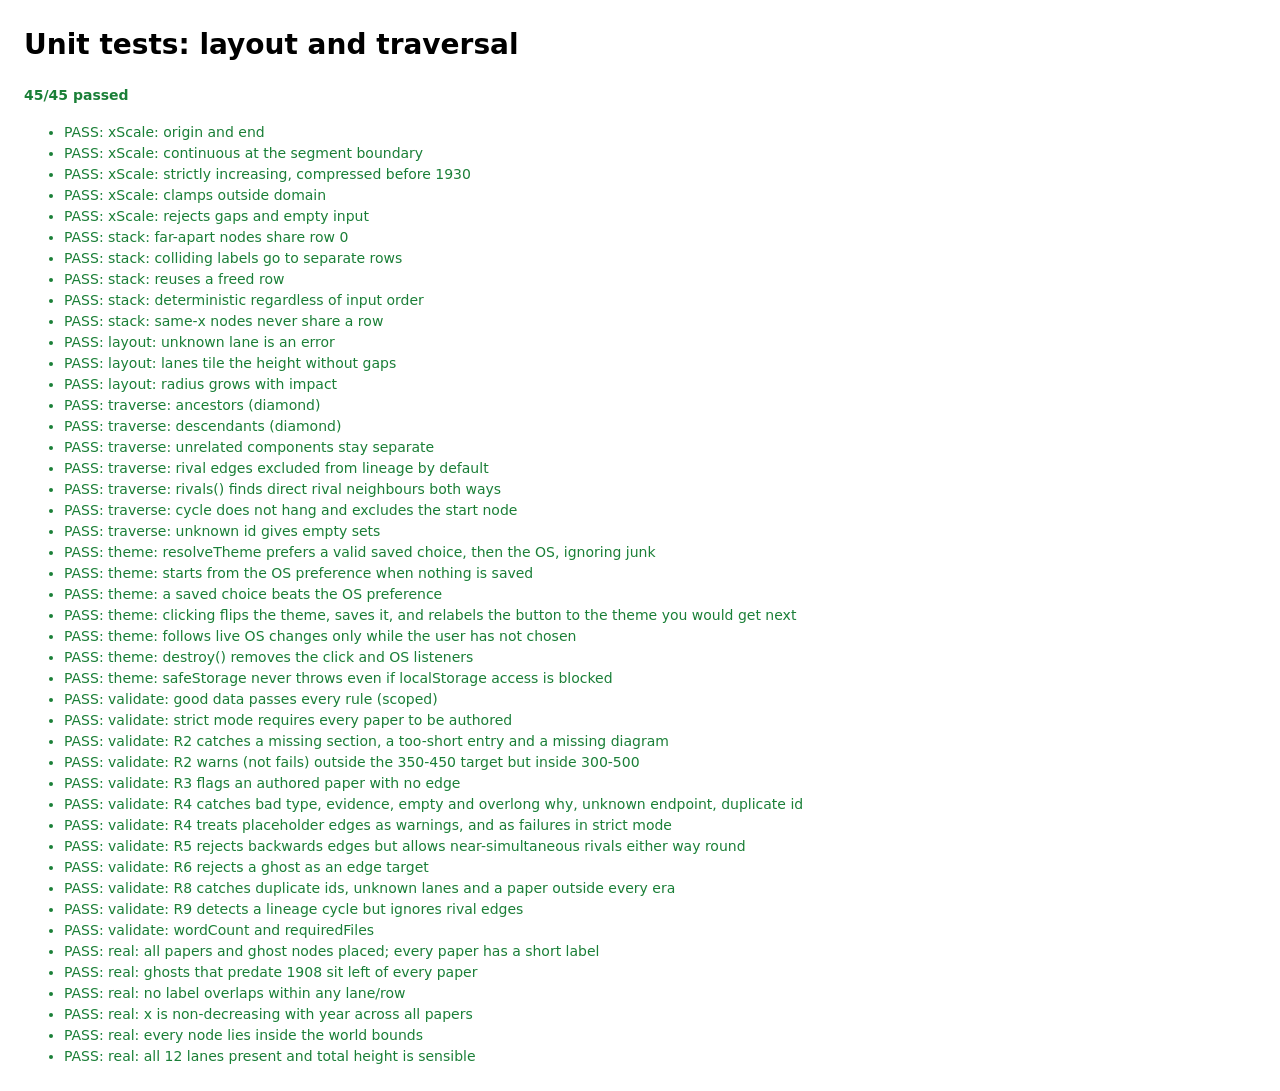
==== tests/unit.html @ fb4350e0 "Add CS seminal papers explorer: milestones M0-M2, theme toggle Browser-only (HTML/CSS/JS/JSON/SVG, v" ====
<!doctype html>
<html lang="en">
<head>
  <meta charset="utf-8">
  <title>Unit tests</title>
  <style>
    body { font: 14px/1.5 system-ui, sans-serif; margin: 1.5rem; }
    .pass { color: #1a7f37; } .fail { color: #b3261e; font-weight: 600; }
    #summary { font-weight: 700; margin-bottom: 1rem; }
  </style>
</head>
<body>
  <h1>Unit tests: layout and traversal</h1>
  <div id="summary">Running…</div>
  <ul id="results"></ul>
<script type="module">
import { makeXScale, stackNodes, computeLayout, radiusFor, ROW_H, X_SEGMENTS } from '../js/layout.js';
import { validateData, wordCount, requiredFiles } from '../js/validate.js';
import { resolveTheme, createThemeToggle, safeStorage } from '../js/theme.js';
import { buildIndex, ancestors, descendants, rivals } from '../js/traverse.js';

const results = [];
function test(name, fn) {
  try { fn(); results.push({ name, ok: true }); }
  catch (e) { results.push({ name, ok: false, msg: e.message }); }
}
function assert(cond, msg) { if (!cond) throw new Error(msg || 'assertion failed'); }
const setEq = (s, arr) => s.size === arr.length && arr.every((x) => s.has(x));

/* ---------- makeXScale ---------- */
const SEGS = [{ from: 1908, to: 1930, px: 100 }, { from: 1930, to: 2030, px: 2000 }];
test('xScale: origin and end', () => {
  const x = makeXScale(SEGS, 130);
  assert(x(1908) === 130 && x(2030) === 2230 && x.end === 2230 && x.width === 2100);
});
test('xScale: continuous at the segment boundary', () => {
  const x = makeXScale(SEGS, 0);
  assert(Math.abs(x(1930) - 100) < 1e-9);
  assert(Math.abs(x(1930.0001) - x(1930)) < 0.01);
});
test('xScale: strictly increasing, compressed before 1930', () => {
  const x = makeXScale(SEGS, 0);
  for (let y = 1909; y <= 2030; y++) assert(x(y) > x(y - 1), `not increasing at ${y}`);
  assert(x(1930) - x(1920) < x(1940) - x(1930), 'early segment should be compressed');
});
test('xScale: clamps outside domain', () => {
  const x = makeXScale(SEGS, 0);
  assert(x(1800) === 0 && x(2100) === 2100);
});
test('xScale: rejects gaps and empty input', () => {
  let threw = 0;
  try { makeXScale([]); } catch { threw++; }
  try { makeXScale([{ from: 0, to: 10, px: 10 }, { from: 11, to: 20, px: 10 }]); } catch { threw++; }
  assert(threw === 2);
});

/* ---------- stackNodes ---------- */
const N = (id, x, w = 50, r = 6) => ({ id, x, r, labelW: w });
test('stack: far-apart nodes share row 0', () => {
  const { rowOf, rows } = stackNodes([N('a', 0), N('b', 500)]);
  assert(rows === 1 && rowOf.get('a') === 0 && rowOf.get('b') === 0);
});
test('stack: colliding labels go to separate rows', () => {
  const { rowOf, rows } = stackNodes([N('a', 0), N('b', 20), N('c', 40)]);
  assert(rows === 3 && new Set([...rowOf.values()]).size === 3);
});
test('stack: reuses a freed row', () => {
  const { rowOf, rows } = stackNodes([N('a', 0), N('b', 20), N('c', 400)]);
  assert(rows === 2 && rowOf.get('c') === 0);
});
test('stack: deterministic regardless of input order', () => {
  const nodes = [N('a', 0), N('b', 0), N('c', 20), N('d', 25)];
  const r1 = stackNodes(nodes).rowOf, r2 = stackNodes([...nodes].reverse()).rowOf;
  assert(nodes.every((n) => r1.get(n.id) === r2.get(n.id)));
});
test('stack: same-x nodes never share a row', () => {
  const { rowOf } = stackNodes([N('a', 100), N('b', 100)]);
  assert(rowOf.get('a') !== rowOf.get('b'));
});

/* ---------- computeLayout ---------- */
test('layout: unknown lane is an error', () => {
  let threw = false;
  try {
    computeLayout({ nodes: [{ id: 'x', year: 1950, lane: 'nope', label: 'x', impact: 2 }],
      lanes: [{ id: 'a', label: 'A', color: '#000' }], xScale: makeXScale(SEGS) });
  } catch { threw = true; }
  assert(threw);
});
test('layout: lanes tile the height without gaps', () => {
  const lanes = [{ id: 'a' }, { id: 'b' }];
  const L = computeLayout({
    nodes: [{ id: '1', year: 1950, lane: 'a', label: 'aaaa', impact: 3 }, { id: '2', year: 1950, lane: 'a', label: 'bbbb', impact: 3 }],
    lanes, xScale: makeXScale(SEGS),
  });
  assert(L.lanes[0].y0 === 0 && L.lanes[1].y0 === L.lanes[0].h && L.height === L.lanes[0].h + L.lanes[1].h);
  assert(L.lanes[0].rows === 2 && L.lanes[1].rows === 1);
  const ys = L.nodes.map((n) => n.y);
  assert(Math.abs(ys[0] - ys[1]) === ROW_H, 'stacked nodes are one row apart');
});
test('layout: radius grows with impact', () => assert(radiusFor(3) > radiusFor(2)));

/* ---------- traverse ---------- */
// a -> b -> d ; a -> c -> d ; d -> e ; x -> y (separate) ; b ~rival~ c
const EDGES = [
  { from: 'a', to: 'b', type: 'builds_on' }, { from: 'b', to: 'd', type: 'builds_on' },
  { from: 'a', to: 'c', type: 'builds_on' }, { from: 'c', to: 'd', type: 'generalizes' },
  { from: 'd', to: 'e', type: 'new_domain' }, { from: 'x', to: 'y', type: 'builds_on' },
  { from: 'b', to: 'c', type: 'rival' },
];
test('traverse: ancestors (diamond)', () => {
  const ix = buildIndex(EDGES);
  assert(setEq(ancestors(ix, 'd'), ['a', 'b', 'c']));
  assert(setEq(ancestors(ix, 'a'), []));
});
test('traverse: descendants (diamond)', () => {
  const ix = buildIndex(EDGES);
  assert(setEq(descendants(ix, 'a'), ['b', 'c', 'd', 'e']));
  assert(setEq(descendants(ix, 'e'), []));
});
test('traverse: unrelated components stay separate', () => {
  const ix = buildIndex(EDGES);
  assert(setEq(descendants(ix, 'x'), ['y']) && setEq(ancestors(ix, 'e'), ['a', 'b', 'c', 'd']));
});
test('traverse: rival edges excluded from lineage by default', () => {
  const ix = buildIndex(EDGES);
  assert(!ancestors(ix, 'c').has('b'));
  const ixR = buildIndex(EDGES, { includeRival: true });
  assert(ancestors(ixR, 'c').has('b'));
});
test('traverse: rivals() finds direct rival neighbours both ways', () => {
  assert(setEq(rivals(EDGES, 'b'), ['c']) && setEq(rivals(EDGES, 'c'), ['b']) && rivals(EDGES, 'a').size === 0);
});
test('traverse: cycle does not hang and excludes the start node', () => {
  const ix = buildIndex([{ from: 'p', to: 'q', type: 'builds_on' }, { from: 'q', to: 'p', type: 'builds_on' }]);
  assert(setEq(ancestors(ix, 'p'), ['q']) && setEq(descendants(ix, 'p'), ['q']));
});
test('traverse: unknown id gives empty sets', () => {
  const ix = buildIndex(EDGES);
  assert(ancestors(ix, 'zzz').size === 0 && descendants(ix, 'zzz').size === 0);
});

/* ---------- theme ---------- */
const fakeMedia = (matches) => {
  const m = { matches, listeners: new Set(),
    addEventListener(_, fn) { m.listeners.add(fn); }, removeEventListener(_, fn) { m.listeners.delete(fn); },
    set(v) { m.matches = v; [...m.listeners].forEach((fn) => fn({ matches: v })); } };
  return m;
};
const fakeStorage = (initial = null) => { const s = { v: initial, get: () => s.v, set: (x) => { s.v = x; } }; return s; };
const mkToggle = ({ stored = null, dark = false } = {}) => {
  const root = document.createElement('div'), button = document.createElement('button');
  const storage = fakeStorage(stored), media = fakeMedia(dark);
  const t = createThemeToggle(button, { root, storage, media });
  return { root, button, storage, media, t };
};

test('theme: resolveTheme prefers a valid saved choice, then the OS, ignoring junk', () => {
  assert(resolveTheme({ stored: 'dark', prefersDark: false }) === 'dark');
  assert(resolveTheme({ stored: 'light', prefersDark: true }) === 'light');
  assert(resolveTheme({ stored: null, prefersDark: true }) === 'dark');
  assert(resolveTheme({ stored: null, prefersDark: false }) === 'light');
  assert(resolveTheme({ stored: 'purple', prefersDark: true }) === 'dark', 'junk falls back to the OS');
  assert(resolveTheme({ stored: undefined, prefersDark: false }) === 'light');
});
test('theme: starts from the OS preference when nothing is saved', () => {
  assert(mkToggle({ dark: true }).root.dataset.theme === 'dark');
  assert(mkToggle({ dark: false }).root.dataset.theme === 'light');
});
test('theme: a saved choice beats the OS preference', () => {
  assert(mkToggle({ stored: 'light', dark: true }).root.dataset.theme === 'light');
  assert(mkToggle({ stored: 'dark', dark: false }).root.dataset.theme === 'dark');
});
test('theme: clicking flips the theme, saves it, and relabels the button to the theme you would get next', () => {
  const { root, button, storage } = mkToggle();
  assert(root.dataset.theme === 'light' && button.getAttribute('aria-label') === 'Switch to dark theme' && button.textContent.includes('Dark'));
  button.click();
  assert(root.dataset.theme === 'dark' && storage.v === 'dark', 'now dark and saved');
  assert(button.getAttribute('aria-label') === 'Switch to light theme' && button.textContent.includes('Light'));
  button.click();
  assert(root.dataset.theme === 'light' && storage.v === 'light');
  assert(button.querySelectorAll('.theme-icon').length === 1, 'icon is replaced, not duplicated');
});
test('theme: follows live OS changes only while the user has not chosen', () => {
  const a = mkToggle({ dark: false }); a.media.set(true);
  assert(a.root.dataset.theme === 'dark', 'follows OS when unsaved');
  const b = mkToggle({ stored: 'light', dark: false }); b.media.set(true);
  assert(b.root.dataset.theme === 'light', 'ignores OS once the user chose');
  const c = mkToggle({ dark: false }); c.button.click(); c.media.set(false);
  assert(c.root.dataset.theme === 'dark', 'a click counts as a choice');
});
test('theme: destroy() removes the click and OS listeners', () => {
  const { root, button, media, t } = mkToggle();
  t.destroy();
  button.click(); media.set(true);
  assert(root.dataset.theme === 'light' && media.listeners.size === 0);
});
test('theme: safeStorage never throws even if localStorage access is blocked', () => {
  const original = Object.getOwnPropertyDescriptor(window, 'localStorage'); // restore exactly this afterwards
  Object.defineProperty(window, 'localStorage', { configurable: true, get() { throw new Error('blocked'); } });
  try {
    const s = safeStorage();
    assert(s.get() === null);
    s.set('dark'); // must not throw
  } finally { Object.defineProperty(window, 'localStorage', original); }
  assert(typeof localStorage === 'object', 'localStorage restored');
});

/* ---------- validator ---------- */
const GOOD_EXPL = () => ({
  problem: 'word '.repeat(80).trim(), insight: 'word '.repeat(100).trim(), analogy: 'word '.repeat(40).trim(),
  unlocked: 'word '.repeat(80).trim(), left_open: 'word '.repeat(60).trim(), diagram: 'diagrams/A.svg', diagram_alt: 'alt',
});
const baseData = () => ({
  papers: [{ id: 'A', year: 1936, primary_field: 'L' }, { id: 'B', year: 1950, primary_field: 'L' }],
  ghosts: [{ id: 'G1', year: 1900, lane: 'L' }],
  lanes: [{ id: 'L' }], eras: [{ id: 'E', start: 1800, end: 2100 }],
  edges: [{ id: 'E1', from: 'A', to: 'B', type: 'builds_on', evidence: 'explicit', why: 'A short reason.' },
          { id: 'E2', from: 'G1', to: 'A', type: 'builds_on', evidence: 'interpretive', why: 'Another reason.' }],
  explanations: { A: GOOD_EXPL() },
});
const statusOf = (res, id) => res.find((r) => r.id === id).status;
const problemsOf = (res, id) => res.find((r) => r.id === id).problems.join(' | ');

test('validate: good data passes every rule (scoped)', () => {
  const res = validateData(baseData());
  assert(res.every((r) => r.status !== 'fail'), res.filter((r) => r.status === 'fail').map((r) => r.id + ': ' + r.problems).join('; '));
});
test('validate: strict mode requires every paper to be authored', () => {
  assert(statusOf(validateData(baseData()), 'R1') === 'warn');
  assert(statusOf(validateData(baseData(), { strict: true }), 'R1') === 'fail');
});
test('validate: R2 catches a missing section, a too-short entry and a missing diagram', () => {
  const d = baseData(); delete d.explanations.A.analogy; d.explanations.A.diagram = '';
  const res = validateData(d);
  assert(statusOf(res, 'R2') === 'fail' && /missing section/.test(problemsOf(res, 'R2')) && /no diagram/.test(problemsOf(res, 'R2')));
  const d2 = baseData(); d2.explanations.A.problem = 'too short';
  assert(/words/.test(problemsOf(validateData(d2), 'R2')));
});
test('validate: R2 warns (not fails) outside the 350-450 target but inside 300-500', () => {
  const d = baseData(); d.explanations.A.problem = 'word '.repeat(40).trim(); // total 320
  assert(statusOf(validateData(d), 'R2') === 'warn');
});
test('validate: R3 flags an authored paper with no edge', () => {
  const d = baseData(); d.edges = [d.edges[1]]; d.explanations.B = GOOD_EXPL(); // B now has no edges
  assert(statusOf(validateData(d), 'R3') === 'fail');
});
test('validate: R4 catches bad type, evidence, empty and overlong why, unknown endpoint, duplicate id', () => {
  const d = baseData();
  d.edges.push({ id: 'E3', from: 'A', to: 'B', type: 'nope', evidence: 'explicit', why: 'x' });
  d.edges.push({ id: 'E4', from: 'A', to: 'B', type: 'builds_on', evidence: 'maybe', why: 'x' });
  d.edges.push({ id: 'E5', from: 'A', to: 'B', type: 'builds_on', evidence: 'explicit', why: '' });
  d.edges.push({ id: 'E6', from: 'A', to: 'B', type: 'builds_on', evidence: 'explicit', why: 'w '.repeat(41) });
  d.edges.push({ id: 'E7', from: 'A', to: 'ZZZ', type: 'builds_on', evidence: 'explicit', why: 'x' });
  d.edges.push({ id: 'E1', from: 'A', to: 'B', type: 'builds_on', evidence: 'explicit', why: 'x' });
  const p = problemsOf(validateData(d), 'R4');
  for (const needle of ['invalid type', 'invalid evidence', 'empty "why"', 'max 40', 'unknown to', 'duplicate edge id']) assert(p.includes(needle), 'missing: ' + needle);
});
test('validate: R4 treats placeholder edges as warnings, and as failures in strict mode', () => {
  const d = baseData(); d.edges.push({ id: 'P01', from: 'A', to: 'B', type: 'builds_on', evidence: 'interpretive', why: '[placeholder] rough' });
  assert(statusOf(validateData(d), 'R4') === 'warn' && statusOf(validateData(d, { strict: true }), 'R4') === 'fail');
});
test('validate: R5 rejects backwards edges but allows near-simultaneous rivals either way round', () => {
  const d = baseData(); d.edges.push({ id: 'E3', from: 'B', to: 'A', type: 'builds_on', evidence: 'explicit', why: 'backwards' });
  assert(statusOf(validateData(d), 'R5') === 'fail');
  const near = baseData(); near.papers[1].year = 1937; // A 1936, B 1937
  near.edges.push({ id: 'E3', from: 'B', to: 'A', type: 'rival', evidence: 'explicit', why: 'independent' });
  assert(statusOf(validateData(near), 'R5') === 'pass', 'near rival backwards is allowed');
  const far = baseData(); far.edges.push({ id: 'E3', from: 'B', to: 'A', type: 'rival', evidence: 'explicit', why: 'far apart' });
  assert(statusOf(validateData(far), 'R5') === 'fail', 'far rival backwards is not');
  const fwd = baseData(); fwd.edges.push({ id: 'E3', from: 'A', to: 'B', type: 'rival', evidence: 'interpretive', why: 'forward rival, years apart' });
  assert(statusOf(validateData(fwd), 'R5') === 'pass', 'a rival that goes forward in time is fine however far apart');
});
test('validate: R6 rejects a ghost as an edge target', () => {
  const d = baseData(); d.edges.push({ id: 'E3', from: 'A', to: 'G1', type: 'builds_on', evidence: 'explicit', why: 'x' });
  assert(statusOf(validateData(d), 'R6') === 'fail');
});
test('validate: R8 catches duplicate ids, unknown lanes and a paper outside every era', () => {
  const d = baseData(); d.papers.push({ id: 'A', year: 1936, primary_field: 'L' }); d.papers[1].primary_field = 'X'; d.eras = [{ id: 'E', start: 1940, end: 1960 }];
  const p = problemsOf(validateData(d), 'R8');
  assert(p.includes('duplicate paper id A') && p.includes('unknown lane') && p.includes('0 eras'));
});
test('validate: R9 detects a lineage cycle but ignores rival edges', () => {
  const d = baseData(); d.papers[1].year = 1936;
  d.edges.push({ id: 'E3', from: 'B', to: 'A', type: 'builds_on', evidence: 'explicit', why: 'cycle' });
  assert(statusOf(validateData(d), 'R9') === 'fail');
  const r = baseData(); r.papers[1].year = 1936; r.edges.push({ id: 'E3', from: 'B', to: 'A', type: 'rival', evidence: 'explicit', why: 'rival' });
  assert(statusOf(validateData(r), 'R9') === 'pass');
});
test('validate: wordCount and requiredFiles', () => {
  assert(wordCount('  a  b\nc ') === 3 && wordCount('') === 0 && wordCount(null) === 0);
  const f = requiredFiles({ explanations: { A: { diagram: 'diagrams/A.svg', widget: { config: 'widgets/a.json' } }, B: {} } });
  assert(f.length === 2 && f[0].path === 'diagrams/A.svg');
});

/* ---------- real data ---------- */
async function realData() {
  const [papers, lanes, ghosts] = await Promise.all([
    fetch('../data/papers.json').then((r) => r.json()),
    fetch('../data/lanes.json').then((r) => r.json()),
    fetch('../data/ghosts.json').then((r) => r.json()),
  ]);
  const xScale = makeXScale(X_SEGMENTS, 130); // the same axis the app uses
  const L = computeLayout({
    nodes: [
      ...papers.map((p) => ({ id: p.id, year: p.year, lane: p.primary_field, label: p.short, impact: p.conceptual_impact_1_3 })),
      ...ghosts.map((g) => ({ id: g.id, year: g.year, lane: g.lane, label: `${g.title} (${g.year})`, impact: 2 })),
    ],
    lanes, xScale,
  });
  return { papers, ghosts, L, xScale };
}
let real;
try { real = await realData(); } catch (e) { results.push({ name: 'real data: load', ok: false, msg: e.message }); }
if (real) {
  const { papers, ghosts, L } = real;
  test('real: all papers and ghost nodes placed; every paper has a short label', () => {
    assert(papers.length === 79 && L.nodes.length === papers.length + ghosts.length, `nodes=${L.nodes.length}`);
    assert(papers.every((p) => p.short && p.short.length <= 26));
  });
  test('real: ghosts that predate 1908 sit left of every paper', () => {
    const early = L.nodes.filter((n) => n.year < 1908);
    assert(early.length >= 2 && early.every((n) => n.x < L.nodes.find((m) => m.id === 'CS001').x));
  });
  test('real: no label overlaps within any lane/row', () => {
    for (const lane of L.lanes) {
      const byRow = new Map();
      for (const n of L.nodes.filter((n) => n.lane === lane.id)) {
        if (!byRow.has(n.row)) byRow.set(n.row, []);
        byRow.get(n.row).push(n);
      }
      for (const [row, ns] of byRow) {
        ns.sort((a, b) => a.x - b.x);
        for (let i = 1; i < ns.length; i++) {
          const prevRight = ns[i - 1].x + ns[i - 1].r + 4 + ns[i - 1].labelW;
          assert(prevRight <= ns[i].x - ns[i].r, `overlap in ${lane.id} row ${row}: ${ns[i - 1].id}/${ns[i].id}`);
        }
      }
    }
  });
  test('real: x is non-decreasing with year across all papers', () => {
    const s = [...L.nodes].sort((a, b) => a.year - b.year);
    for (let i = 1; i < s.length; i++) assert(s[i].x >= s[i - 1].x);
  });
  test('real: every node lies inside the world bounds', () => {
    assert(L.nodes.every((n) => n.x >= 0 && n.x + n.r + 4 + n.labelW <= L.width && n.y > 0 && n.y < L.height));
  });
  test('real: all 12 lanes present and total height is sensible', () => {
    assert(L.lanes.length === 12 && L.height > 300 && L.height < 1500, `height ${L.height}`);
  });
}

/* ---------- report ---------- */
const failed = results.filter((r) => !r.ok);
document.getElementById('summary').textContent =
  `${results.length - failed.length}/${results.length} passed` + (failed.length ? ` — ${failed.length} FAILED` : '');
document.getElementById('summary').className = failed.length ? 'fail' : 'pass';
document.getElementById('results').innerHTML = results
  .map((r) => `<li class="${r.ok ? 'pass' : 'fail'}">${r.ok ? 'PASS' : 'FAIL'}: ${r.name.replace(/</g, '&lt;')}${r.ok ? '' : ' — ' + String(r.msg).replace(/</g, '&lt;')}</li>`)
  .join('');
document.title = failed.length ? 'FAILED' : 'ALL PASSED';
</script>
</body>
</html>
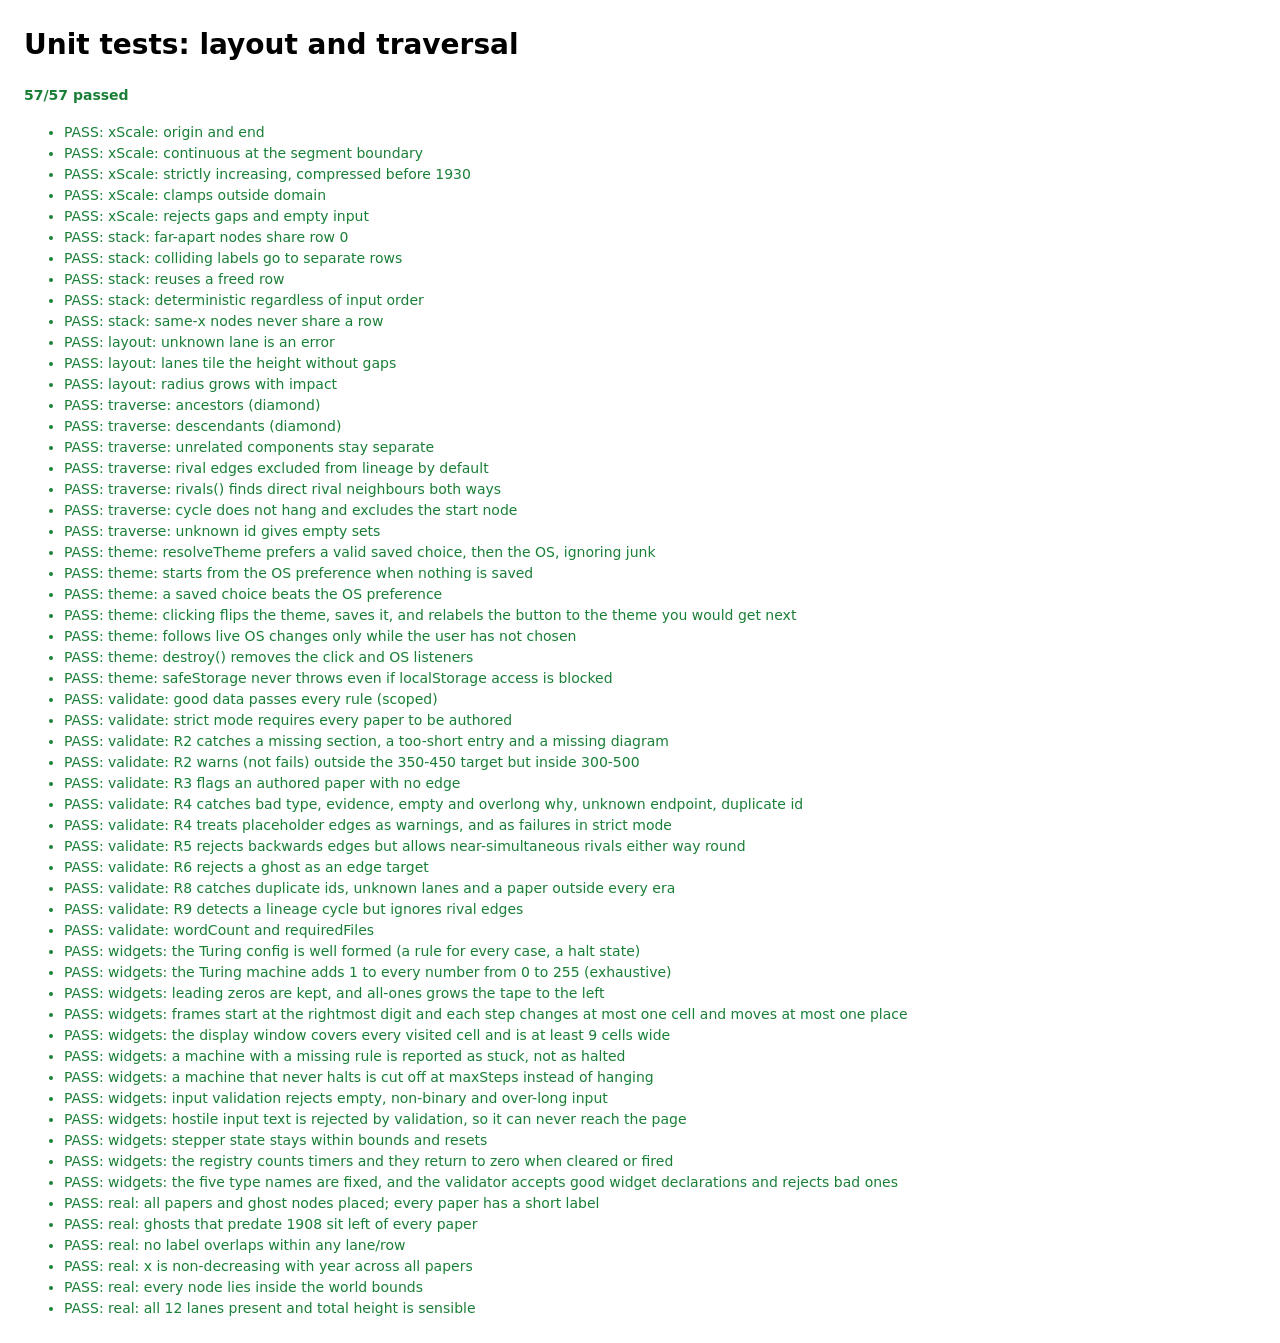
==== commit 089a40cd: "Start M4: widget contract and the first widget (Turing machine stepper) Builds the widget contract (" ====
--- a/tests/unit.html
+++ b/tests/unit.html
@@ -17,6 +17,10 @@
 import { makeXScale, stackNodes, computeLayout, radiusFor, ROW_H, X_SEGMENTS } from '../js/layout.js';
 import { validateData, wordCount, requiredFiles } from '../js/validate.js';
 import { resolveTheme, createThemeToggle, safeStorage } from '../js/theme.js';
+import { run as tmRun, validate as tmValidate, inputs as tmInputs } from '../js/widgets/models/turing.js';
+import { createStepperState } from '../js/widgets/stepper-state.js';
+import { WIDGET_TYPE_NAMES } from '../js/widgets/types.js';
+import { setTimer, clearTimer, widgetStats } from '../js/widgets/registry.js';
 import { buildIndex, ancestors, descendants, rivals } from '../js/traverse.js';
 
 const results = [];
@@ -291,6 +295,105 @@
   assert(wordCount('  a  b\nc ') === 3 && wordCount('') === 0 && wordCount(null) === 0);
   const f = requiredFiles({ explanations: { A: { diagram: 'diagrams/A.svg', widget: { config: 'widgets/a.json' } }, B: {} } });
   assert(f.length === 2 && f[0].path === 'diagrams/A.svg');
+});
+
+/* ---------- widgets: Turing model, stepper state, registry, validator ---------- */
+const TM = await fetch('../widgets/turing.json').then((r) => r.json());
+const bin = (n) => n.toString(2);
+
+test('widgets: the Turing config is well formed (a rule for every case, a halt state)', () => {
+  assert(TM.model === 'turing' && typeof TM.caption === 'string' && TM.caption.length > 20);
+  assert(TM.rules.length === 3 && TM.haltStates.includes('halt'));
+  for (const sym of ['0', '1', TM.blank]) assert(TM.rules.some((r) => r.state === TM.initialState && r.read === sym), `no rule for ${sym}`);
+  const states = new Set([TM.initialState, ...TM.haltStates]);
+  assert(TM.rules.every((r) => states.has(r.next)), 'every rule leads to a known state');
+});
+test('widgets: the Turing machine adds 1 to every number from 0 to 255 (exhaustive)', () => {
+  for (let n = 0; n <= 255; n++) {
+    const r = tmRun(TM, bin(n));
+    assert(r.halted && !r.stuck && !r.truncated, `${bin(n)} did not halt cleanly`);
+    assert(r.output === bin(n + 1), `${bin(n)} -> ${r.output}, want ${bin(n + 1)}`);
+  }
+});
+test('widgets: leading zeros are kept, and all-ones grows the tape to the left', () => {
+  assert(tmRun(TM, '0011').output === '0100');
+  const r = tmRun(TM, '111');
+  assert(r.output === '1000' && r.frames.at(-1).tape.has(-1), 'a new cell appears left of the input');
+});
+test('widgets: frames start at the rightmost digit and each step changes at most one cell and moves at most one place', () => {
+  const r = tmRun(TM, '1011');
+  const f0 = r.frames[0];
+  assert(f0.step === 0 && f0.head === 3 && f0.state === 'carry' && f0.rule === null);
+  for (let i = 1; i < r.frames.length; i++) {
+    const a = r.frames[i - 1], b = r.frames[i];
+    const changed = [...new Set([...a.tape.keys(), ...b.tape.keys()])].filter((k) => (a.tape.get(k) ?? '_') !== (b.tape.get(k) ?? '_'));
+    assert(changed.length <= 1, `step ${i} changed ${changed.length} cells`);
+    assert(Math.abs(b.head - a.head) <= 1 && b.step === a.step + 1 && b.rule !== null);
+  }
+  assert(r.frames.length === 4, 'adding 1 to 1011 takes 3 steps (4 frames)');
+});
+test('widgets: the display window covers every visited cell and is at least 9 cells wide', () => {
+  for (const s of ['0', '1', '111', '10110111']) {
+    const r = tmRun(TM, s);
+    assert(r.hi - r.lo + 1 >= 9, `${s}: window too small`);
+    for (const f of r.frames) assert(f.head >= r.lo && f.head <= r.hi && [...f.tape.keys()].every((k) => k >= r.lo && k <= r.hi), `${s}: cell outside window`);
+  }
+});
+test('widgets: a machine with a missing rule is reported as stuck, not as halted', () => {
+  const broken = { ...TM, rules: TM.rules.filter((r) => !(r.read === '0')) };
+  const r = tmRun(broken, '10');
+  assert(r.stuck && !r.halted && /No rule applies/.test(r.frames.at(-1).note));
+});
+test('widgets: a machine that never halts is cut off at maxSteps instead of hanging', () => {
+  const loop = { ...TM, maxSteps: 20, rules: [{ state: 'carry', read: '1', write: '1', move: 'R', next: 'carry' }, { state: 'carry', read: '_', write: '1', move: 'R', next: 'carry' }] };
+  const r = tmRun(loop, '1');
+  assert(r.truncated && !r.halted && r.frames.length <= 22 && /Stopped after 20 steps/.test(r.frames.at(-1).note));
+});
+test('widgets: input validation rejects empty, non-binary and over-long input', () => {
+  assert(tmValidate({ tape: '1011' }, TM) === null && tmValidate({ tape: '0' }, TM) === null);
+  assert(tmValidate({ tape: '' }, TM) && tmValidate({ tape: '   ' }, TM));
+  assert(tmValidate({ tape: 'abc' }, TM) && tmValidate({ tape: '102' }, TM) && tmValidate({ tape: '1 0' }, TM));
+  assert(tmValidate({ tape: '123456789' }, TM) === 'Use only the digits 0 and 1.', 'digits checked before length');
+  assert(tmValidate({ tape: '111111111' }, TM) === 'Use at most 8 digits.');
+  assert(tmInputs(TM)[0].value === TM.input && tmInputs(TM)[0].maxLength === 8);
+});
+test('widgets: hostile input text is rejected by validation, so it can never reach the page', () => {
+  for (const s of ['<img src=x onerror=1>', '1011<script>', '"><b>', '1\n0']) assert(tmValidate({ tape: s }, TM) !== null, s);
+});
+test('widgets: stepper state stays within bounds and resets', () => {
+  const s = createStepperState(3);
+  assert(s.index === 0 && s.atStart && !s.atEnd && s.count === 3);
+  assert(s.back() === false && s.index === 0, 'cannot go before the start');
+  assert(s.next() && s.next() && s.index === 2 && s.atEnd);
+  assert(s.next() === false && s.index === 2, 'cannot go past the end');
+  assert(s.back() && s.index === 1);
+  s.reset(); assert(s.index === 0);
+  s.next(); s.setCount(5); assert(s.count === 5 && s.index === 0, 'setCount returns to the start');
+  assert(createStepperState(0).count === 1 && createStepperState(1).atEnd && createStepperState(1).atStart, 'a single frame is both start and end');
+});
+test('widgets: the registry counts timers and they return to zero when cleared or fired', async () => {
+  const before = widgetStats().timers;
+  const a = setTimer(() => {}, 10000), b = setTimer(() => {}, 10000);
+  assert(widgetStats().timers === before + 2);
+  clearTimer(a); clearTimer(a); // clearing twice is harmless
+  assert(widgetStats().timers === before + 1);
+  clearTimer(b);
+  assert(widgetStats().timers === before);
+  let fired = 0; setTimer(() => { fired++; }, 5);
+  await new Promise((r) => setTimeout(r, 60));
+  assert(fired === 1 && widgetStats().timers === before, 'a fired timer is no longer pending');
+  clearTimer(null); clearTimer(undefined); // harmless
+});
+test('widgets: the five type names are fixed, and the validator accepts good widget declarations and rejects bad ones', () => {
+  assert(WIDGET_TYPE_NAMES.join() === 'stepper,slider,training,graph,messages');
+  const ok = baseData(); ok.explanations.A.widget = { type: 'stepper', config: 'widgets/x.json' };
+  assert(statusOf(validateData(ok), 'R2') === 'pass', 'valid widget passes');
+  const noType = baseData(); noType.explanations.A.widget = { type: 'carousel', config: 'widgets/x.json' };
+  assert(statusOf(validateData(noType), 'R2') === 'fail' && /widget type/.test(problemsOf(validateData(noType), 'R2')));
+  const noCfg = baseData(); noCfg.explanations.A.widget = { type: 'slider' };
+  assert(/no config/.test(problemsOf(validateData(noCfg), 'R2')));
+  const str = baseData(); str.explanations.A.widget = 'stepper';
+  assert(statusOf(validateData(str), 'R2') === 'fail', 'a widget that is not an object fails');
 });
 
 /* ---------- real data ---------- */
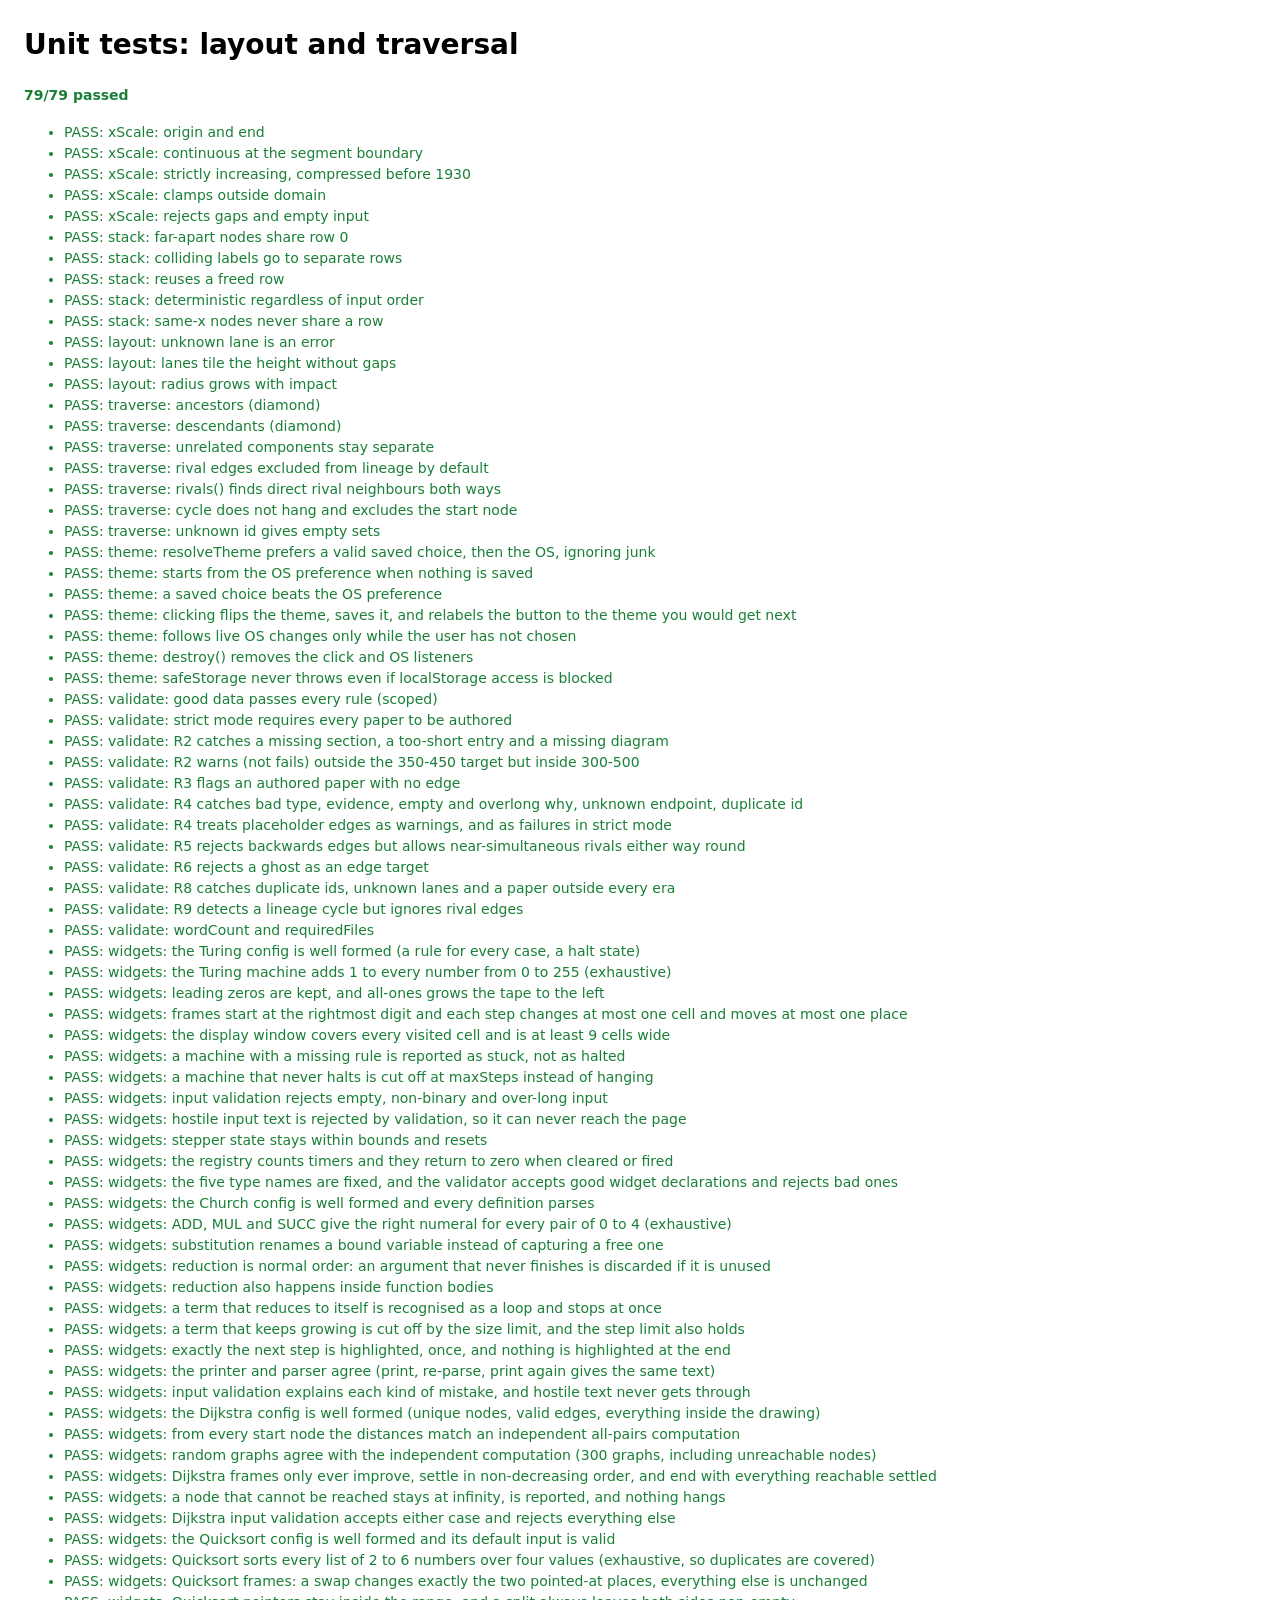
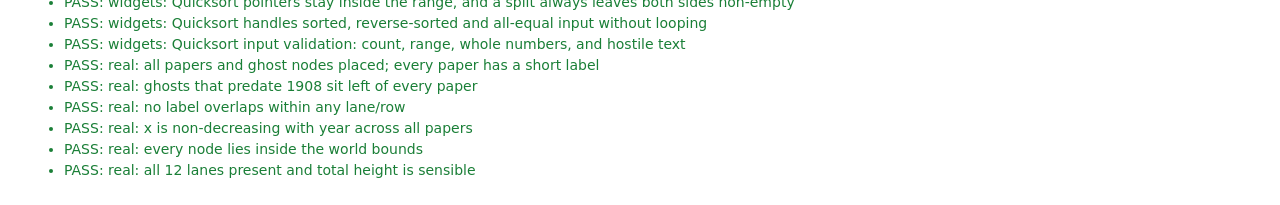
==== commit 0b361b6d: "Finish the stepper widget type: Church, Dijkstra and Quicksort Adds the three remaining stepper pape" ====
--- a/tests/unit.html
+++ b/tests/unit.html
@@ -18,6 +18,9 @@
 import { validateData, wordCount, requiredFiles } from '../js/validate.js';
 import { resolveTheme, createThemeToggle, safeStorage } from '../js/theme.js';
 import { run as tmRun, validate as tmValidate, inputs as tmInputs } from '../js/widgets/models/turing.js';
+import * as church from '../js/widgets/models/church.js';
+import * as dijkstra from '../js/widgets/models/dijkstra.js';
+import * as quicksort from '../js/widgets/models/quicksort.js';
 import { createStepperState } from '../js/widgets/stepper-state.js';
 import { WIDGET_TYPE_NAMES } from '../js/widgets/types.js';
 import { setTimer, clearTimer, widgetStats } from '../js/widgets/registry.js';
@@ -394,6 +397,224 @@
   assert(/no config/.test(problemsOf(validateData(noCfg), 'R2')));
   const str = baseData(); str.explanations.A.widget = 'stepper';
   assert(statusOf(validateData(str), 'R2') === 'fail', 'a widget that is not an object fails');
+});
+
+/* ---------- widgets: Church (lambda calculus) ---------- */
+const CH = await fetch('../widgets/church.json').then((r) => r.json());
+const BS = '\\';
+const redu = (src, cfg = CH) => church.reduce(cfg, src);
+const lastTerm = (r) => r.frames.at(-1).term;
+
+test('widgets: the Church config is well formed and every definition parses', () => {
+  assert(CH.model === 'church' && CH.caption.length > 40 && CH.maxSteps > 0);
+  for (const name of ['SUCC', 'ADD', 'MUL']) assert(CH.definitions[name]?.source && CH.definitions[name].gloss, name);
+  const defs = church.makeDefinitions(CH);
+  assert(defs.size === 13 && defs.get('ADD').text === 'λm.λn.λf.λx.m f (n f x)', 'ten numerals plus three names');
+  assert(church.validate({ expr: CH.input }, CH) === null, 'the default expression is valid');
+});
+test('widgets: ADD, MUL and SUCC give the right numeral for every pair of 0 to 4 (exhaustive)', () => {
+  for (let a = 0; a <= 4; a++) {
+    const s = redu(`SUCC ${a}`);
+    assert(s.normal && s.numeral === a + 1, `SUCC ${a} -> ${s.numeral}`);
+    for (let b = 0; b <= 4; b++) {
+      const add = redu(`ADD ${a} ${b}`), mul = redu(`MUL ${a} ${b}`);
+      assert(add.normal && add.numeral === a + b, `ADD ${a} ${b} -> ${add.numeral}`);
+      assert(mul.normal && mul.numeral === a * b, `MUL ${a} ${b} -> ${mul.numeral}`);
+    }
+  }
+  assert(redu('MUL 9 9').numeral === 81, 'the largest input still finishes inside the step limit');
+  assert(redu('ADD 2 3').frames.length === 10, 'ADD 2 3 takes 9 steps (10 frames)');
+});
+test('widgets: substitution renames a bound variable instead of capturing a free one', () => {
+  const r = redu(`(${BS}x.${BS}y.x) y`);
+  const t = lastTerm(r);
+  assert(r.normal && t.k === 'abs' && t.b.k === 'var' && t.v !== t.b.n && t.b.n === 'y', `got ${church.show(t)}: the free y must stay free`);
+  assert(/renamed/.test(r.frames.at(-1).note), 'the step says it renamed a variable');
+  const k = redu(`(${BS}x.${BS}y.x) y y`);
+  assert(church.show(lastTerm(k)) === 'y', 'K y y = y');
+});
+test('widgets: reduction is normal order: an argument that never finishes is discarded if it is unused', () => {
+  const r = redu(`(${BS}x.y)((${BS}z.z z)(${BS}z.z z))`);
+  assert(r.normal && church.show(lastTerm(r)) === 'y' && r.frames.length === 2, `got ${church.show(lastTerm(r))} in ${r.frames.length} frames`);
+});
+test('widgets: reduction also happens inside function bodies', () => {
+  const r = redu(`${BS}z.(${BS}x.x) z`);
+  assert(r.normal && church.show(lastTerm(r)) === 'λz.z');
+});
+test('widgets: a term that reduces to itself is recognised as a loop and stops at once', () => {
+  const r = redu(`(${BS}x.x x)(${BS}x.x x)`);
+  assert(r.loop && !r.normal && !r.truncated && r.frames.length === 2, `frames ${r.frames.length}`);
+  assert(/never finish/.test(r.frames.at(-1).note) && /Church proved/.test(r.frames.at(-1).note));
+});
+test('widgets: a term that keeps growing is cut off by the size limit, and the step limit also holds', () => {
+  const g = redu(`(${BS}x.x x x)(${BS}x.x x x)`);
+  assert(g.truncated && g.truncatedBy === 'size' && g.frames.length < 200 && /too large/.test(g.frames.at(-1).note), `by ${g.truncatedBy}`);
+  const s = redu('MUL 3 3', { ...CH, maxSteps: 5 });
+  assert(s.truncated && s.truncatedBy === 'steps' && !s.normal && s.frames.length === 6 && /Stopped after 5 steps/.test(s.frames.at(-1).note));
+});
+test('widgets: exactly the next step is highlighted, once, and nothing is highlighted at the end', () => {
+  for (const src of ['ADD 2 3', 'MUL 2 2', 'SUCC (SUCC 1)']) {
+    const r = redu(src);
+    r.frames.forEach((f, i) => {
+      const hl = f.segs.filter((s) => s.hl).length;
+      if (i === r.frames.length - 1) assert(hl === 0 && f.mark === null, `${src}: last frame has a highlight`);
+      else assert(hl > 0, `${src}: frame ${i} has no highlight`);
+      if (f.mark && f.mark.k === 'const') assert(hl === 1 && f.segs.find((s) => s.hl).t === f.mark.n, `${src}: frame ${i} highlights one name`);
+    });
+  }
+});
+test('widgets: the printer and parser agree (print, re-parse, print again gives the same text)', () => {
+  const known = (n) => n in CH.definitions;
+  for (const src of [`${BS}f x.f (f x)`, 'x y z', 'x (y z)', `(${BS}x.x) y`, `${BS}x.${BS}y.x y`, `x (${BS}y.y)`, 'ADD (SUCC 1) 2']) {
+    const t = church.parse(src, known);
+    assert(church.show(church.parse(church.show(t), known)) === church.show(t), src);
+  }
+  assert(church.show(church.parse('x y z', known)) === 'x y z' && church.show(church.parse('x (y z)', known)) === 'x (y z)', 'application is left-associative');
+  assert(church.show(church.parse(`${BS}f x.f x`, known)) === 'λf.λx.f x' && church.show(church.parse('λx.x', known)) === 'λx.x', 'backslash and λ both work');
+});
+test('widgets: input validation explains each kind of mistake, and hostile text never gets through', () => {
+  const v = (s) => church.validate({ expr: s }, CH);
+  assert(v('ADD 2 3') === null && v(`(${BS}x.x) y`) === null && v('SUCC (SUCC 0)') === null);
+  assert(/Type an expression/.test(v('')) && /Type an expression/.test(v('   ')));
+  assert(/not a known name/.test(v('FOO 1')) && /0 to 9/.test(v('12')) && /not closed/.test(v('(x')) && /closing parenthesis/.test(v('x)')));
+  assert(/followed by a variable/.test(v(`${BS}.x`)) && /dot/.test(v(`${BS}x x`)) && /ends too soon/.test(v('x (')), v('x ('));
+  assert(/at most 40/.test(v('x '.repeat(30))), 'length limit');
+  for (const s of ['<img src=x onerror=1>', 'x;y', 'ADD 2 3"', '<script>alert(1)<\/script>', 'ADD 2 3 // hi', 'x=y']) assert(/Use only letters/.test(v(s)), `not rejected as expected: ${s}`);
+});
+
+/* ---------- widgets: Dijkstra ---------- */
+const DJ = await fetch('../widgets/dijkstra.json').then((r) => r.json());
+function floyd(nodes, edges) {
+  const ids = nodes.map((n) => n.id), d = {};
+  for (const a of ids) { d[a] = {}; for (const b of ids) d[a][b] = a === b ? 0 : Infinity; }
+  for (const e of edges) { d[e.a][e.b] = Math.min(d[e.a][e.b], e.w); d[e.b][e.a] = Math.min(d[e.b][e.a], e.w); }
+  for (const k of ids) for (const i of ids) for (const j of ids) if (d[i][k] + d[k][j] < d[i][j]) d[i][j] = d[i][k] + d[k][j];
+  return d;
+}
+test('widgets: the Dijkstra config is well formed (unique nodes, valid edges, everything inside the drawing)', () => {
+  assert(DJ.model === 'dijkstra' && DJ.caption.length > 40 && DJ.nodes.length === 6 && DJ.edges.length === 9);
+  const ids = DJ.nodes.map((n) => n.id);
+  assert(new Set(ids).size === ids.length && ids.every((i) => /^[A-Z]$/.test(i)) && ids.includes(DJ.source));
+  assert(DJ.edges.every((e) => ids.includes(e.a) && ids.includes(e.b) && e.a !== e.b && Number.isInteger(e.w) && e.w > 0));
+  assert(DJ.nodes.every((n) => n.x >= 20 && n.x <= 380 && n.y >= 20 && n.y <= 150), 'inside the 400x190 drawing with room for labels');
+});
+test('widgets: from every start node the distances match an independent all-pairs computation', () => {
+  const want = floyd(DJ.nodes, DJ.edges);
+  for (const s of DJ.nodes.map((n) => n.id)) {
+    const r = dijkstra.shortestPaths(DJ.nodes, DJ.edges, s);
+    for (const t of Object.keys(want[s])) assert(r.dist[t] === want[s][t], `${s}->${t}: ${r.dist[t]} vs ${want[s][t]}`);
+  }
+  const a = dijkstra.shortestPaths(DJ.nodes, DJ.edges, 'A');
+  assert(JSON.stringify(a.dist) === '{"A":0,"B":3,"C":2,"D":8,"E":10,"F":13}', 'hand-computed distances from A');
+  assert(a.order.join('') === 'ACBDEF', 'settled in order of distance');
+  assert(dijkstra.pathTo(a, 'F').join('>') === 'A>C>B>D>E>F', 'hand-traced route to F: 2+1+5+2+3 = 13');
+});
+test('widgets: random graphs agree with the independent computation (300 graphs, including unreachable nodes)', () => {
+  let seed = 12345;
+  const rnd = (n) => { seed = (seed * 1103515245 + 12345) & 0x7fffffff; return seed % n; };
+  for (let g = 0; g < 300; g++) {
+    const n = 2 + rnd(6), nodes = Array.from({ length: n }, (_, i) => ({ id: String.fromCharCode(65 + i) }));
+    const edges = [];
+    for (let k = rnd(n * 2); k > 0; k--) { const a = rnd(n), b = rnd(n); if (a !== b) edges.push({ a: nodes[a].id, b: nodes[b].id, w: rnd(9) }); }
+    const want = floyd(nodes, edges), s = nodes[rnd(n)].id;
+    const r = dijkstra.shortestPaths(nodes, edges, s);
+    for (const t of nodes) assert(r.dist[t.id] === want[s][t.id], `graph ${g}: ${s}->${t.id} ${r.dist[t.id]} vs ${want[s][t.id]}`);
+  }
+});
+test('widgets: Dijkstra frames only ever improve, settle in non-decreasing order, and end with everything reachable settled', () => {
+  const r = dijkstra.shortestPaths(DJ.nodes, DJ.edges, 'A');
+  const f0 = r.frames[0];
+  assert(f0.dist.A === 0 && Object.values(f0.dist).filter((x) => x === Infinity).length === 5 && f0.done.length === 0 && f0.edge === null);
+  for (let i = 1; i < r.frames.length; i++) {
+    const a = r.frames[i - 1], b = r.frames[i];
+    for (const k of Object.keys(b.dist)) assert(b.dist[k] <= a.dist[k], `frame ${i}: ${k} got worse`);
+    assert(b.done.length >= a.done.length && a.done.every((x) => b.done.includes(x)), 'settled nodes stay settled');
+    if (b.improved) assert(b.dist[b.improved] < a.dist[b.improved] && b.prev[b.improved] === b.current, `frame ${i}: improvement is recorded`);
+    else for (const k of Object.keys(b.dist)) assert(b.dist[k] === a.dist[k], `frame ${i}: no improvement, no change`);
+    if (b.edge) assert(b.edge.a === b.current && !b.done.includes(b.edge.b), 'an edge is only examined from the node being settled, to an unsettled one');
+  }
+  const order = r.frames.at(-1).done.map((id) => r.dist[id]);
+  assert(order.every((d, i) => i === 0 || d >= order[i - 1]), 'settled in non-decreasing distance');
+  assert(r.frames.at(-1).done.length === 6 && /Done\./.test(r.frames.at(-1).note) && r.frames.length === 17);
+  assert(r.frames.some((f) => /Update B to 3, reached via C/.test(f.note)), 'B improves from 4 to 3 through C');
+  const fromD = dijkstra.shortestPaths(DJ.nodes, DJ.edges, 'D');
+  assert(fromD.frames.some((f) => /not shorter/.test(f.note)) && fromD.frames.some((f) => f.improved), 'from D, both kinds of edge check appear');
+});
+test('widgets: a node that cannot be reached stays at infinity, is reported, and nothing hangs', () => {
+  const nodes = [{ id: 'A' }, { id: 'B' }, { id: 'C' }], edges = [{ a: 'A', b: 'B', w: 2 }];
+  const r = dijkstra.shortestPaths(nodes, edges, 'A');
+  assert(r.dist.C === Infinity && dijkstra.pathTo(r, 'C') === null && /C cannot be reached/.test(r.frames.at(-1).note));
+  assert(dijkstra.pathTo(r, 'B').join('') === 'AB');
+  const z = dijkstra.shortestPaths(nodes, [{ a: 'A', b: 'B', w: 0 }, { a: 'B', b: 'C', w: 0 }], 'A');
+  assert(z.dist.C === 0, 'zero-weight edges are fine');
+});
+test('widgets: Dijkstra input validation accepts either case and rejects everything else', () => {
+  const v = (s) => dijkstra.validate({ start: s }, DJ);
+  assert(v('A') === null && v('f') === null && v(' c ') === null);
+  assert(v('') && v('Z') && v('AB') && v('1') && v('<b>') && v('"'));
+  assert(dijkstra.inputs(DJ)[0].value === 'A' && dijkstra.inputs(DJ)[0].maxLength === 1);
+  assert(dijkstra.build(DJ, { start: 'f' }).source === 'F', 'lower case is normalised');
+});
+
+/* ---------- widgets: Quicksort ---------- */
+const QS = await fetch('../widgets/quicksort.json').then((r) => r.json());
+test('widgets: the Quicksort config is well formed and its default input is valid', () => {
+  assert(QS.model === 'quicksort' && QS.caption.length > 40 && QS.maxCount === 10 && QS.maxValue === 99);
+  assert(quicksort.validate({ list: QS.input }, QS) === null && quicksort.inputs(QS)[0].value === QS.input);
+});
+test('widgets: Quicksort sorts every list of 2 to 6 numbers over four values (exhaustive, so duplicates are covered)', () => {
+  function* lists(n, k) { if (n === 0) { yield []; return; } for (const rest of lists(n - 1, k)) for (let v = 0; v < k; v++) yield [v, ...rest]; }
+  let count = 0;
+  for (let n = 2; n <= 6; n++) for (const l of lists(n, 4)) {
+    count++;
+    const r = quicksort.sortFrames(l);
+    assert(r.sorted.join() === [...l].sort((a, b) => a - b).join(), `${l.join()} -> ${r.sorted.join()}`);
+    assert(r.frames.at(-1).done.length === n, `${l.join()}: every number is settled at the end`);
+  }
+  assert(count === 4 ** 2 + 4 ** 3 + 4 ** 4 + 4 ** 5 + 4 ** 6);
+});
+test('widgets: Quicksort frames: a swap changes exactly the two pointed-at places, everything else is unchanged', () => {
+  const r = quicksort.sortFrames([5, 2, 9, 1, 7, 3, 8, 6]);
+  const vals = (f) => f.items.map((x) => x.v);
+  for (let k = 1; k < r.frames.length; k++) {
+    const a = r.frames[k - 1], b = r.frames[k];
+    assert([...b.items.map((x) => x.id)].sort((p, q) => p - q).join() === '0,1,2,3,4,5,6,7', 'frame ' + k + ' still has every element once');
+    const diff = vals(a).map((v, i) => (v !== vals(b)[i] ? i : -1)).filter((i) => i >= 0);
+    if (b.swapped) assert(b.swapped.join() === [b.i, b.j].join() && diff.length === 2 && diff.every((i) => b.swapped.includes(i)), `frame ${k}: swap`);
+    else assert(diff.length === 0, `frame ${k}: only swap frames change the order`);
+    assert(b.done.length >= a.done.length && a.done.every((x) => b.done.includes(x)), 'settled stays settled');
+  }
+  assert(r.frames[0].swapped === null && r.frames[0].range === null && r.frames.at(-1).range === null);
+  assert(r.frames.length === 28, `8 numbers give 28 frames, got ${r.frames.length}`);
+  assert(vals(r.frames[3]).join() === '3,2,9,1,7,5,8,6', 'the first swap exchanges 5 and 3 (hand-computed)');
+});
+test('widgets: Quicksort pointers stay inside the range, and a split always leaves both sides non-empty', () => {
+  for (const l of [[5, 2, 9, 1, 7, 3, 8, 6], [3, 3, 3, 3], [1, 2, 3, 4, 5, 6], [6, 5, 4, 3, 2, 1], [2, 1]]) {
+    const r = quicksort.sortFrames(l);
+    for (const f of r.frames) {
+      if (f.range && f.i != null) {
+        const [lo, hi] = f.range;
+        assert(f.i >= lo && f.i <= hi && f.j >= lo && f.j <= hi, `${l.join()}: pointer outside range ${lo}-${hi}`);
+        if (/crossed|met/.test(f.note)) assert(f.j >= lo && f.j < hi && f.i >= f.j, `${l.join()}: split at ${f.j} of ${lo}-${hi}`);
+      }
+    }
+  }
+});
+test('widgets: Quicksort handles sorted, reverse-sorted and all-equal input without looping', () => {
+  for (const l of [[0, 1, 2, 3, 4, 5, 6, 7, 8, 9], [9, 8, 7, 6, 5, 4, 3, 2, 1, 0], [7, 7, 7, 7, 7, 7, 7, 7, 7, 7]]) {
+    const r = quicksort.sortFrames(l);
+    assert(r.frames.length < 150 && r.sorted.join() === [...l].sort((a, b) => a - b).join(), `${l.join()}: ${r.frames.length} frames`);
+  }
+});
+test('widgets: Quicksort input validation: count, range, whole numbers, and hostile text', () => {
+  const v = (s) => quicksort.validate({ list: s }, QS);
+  assert(v('5 2 9 1') === null && v('5,2,9,1') === null && v('  3   1  ') === null && v('0 99') === null);
+  assert(/at least 2/.test(v('')) && /at least 2/.test(v('5')) && /at most 10/.test(v('1 2 3 4 5 6 7 8 9 10 11')));
+  assert(v('1 -2') && v('1 2.5') && v('1 100') && v('1 abc') && v('1 0x5') && v('1 1e2'));
+  for (const s of ['<img src=x onerror=1> 2', '1 2<script>', '1 "2"', '1;2']) assert(v(s) !== null, s);
+  const longNum = v('1 ' + '9'.repeat(30));
+  assert(longNum && longNum.length < 60, 'a very long token is shortened in the message');
+  assert(quicksort.build(QS, { list: '3, 1 ,2' }).sorted.join() === '1,2,3', 'commas and extra spaces are fine');
 });
 
 /* ---------- real data ---------- */
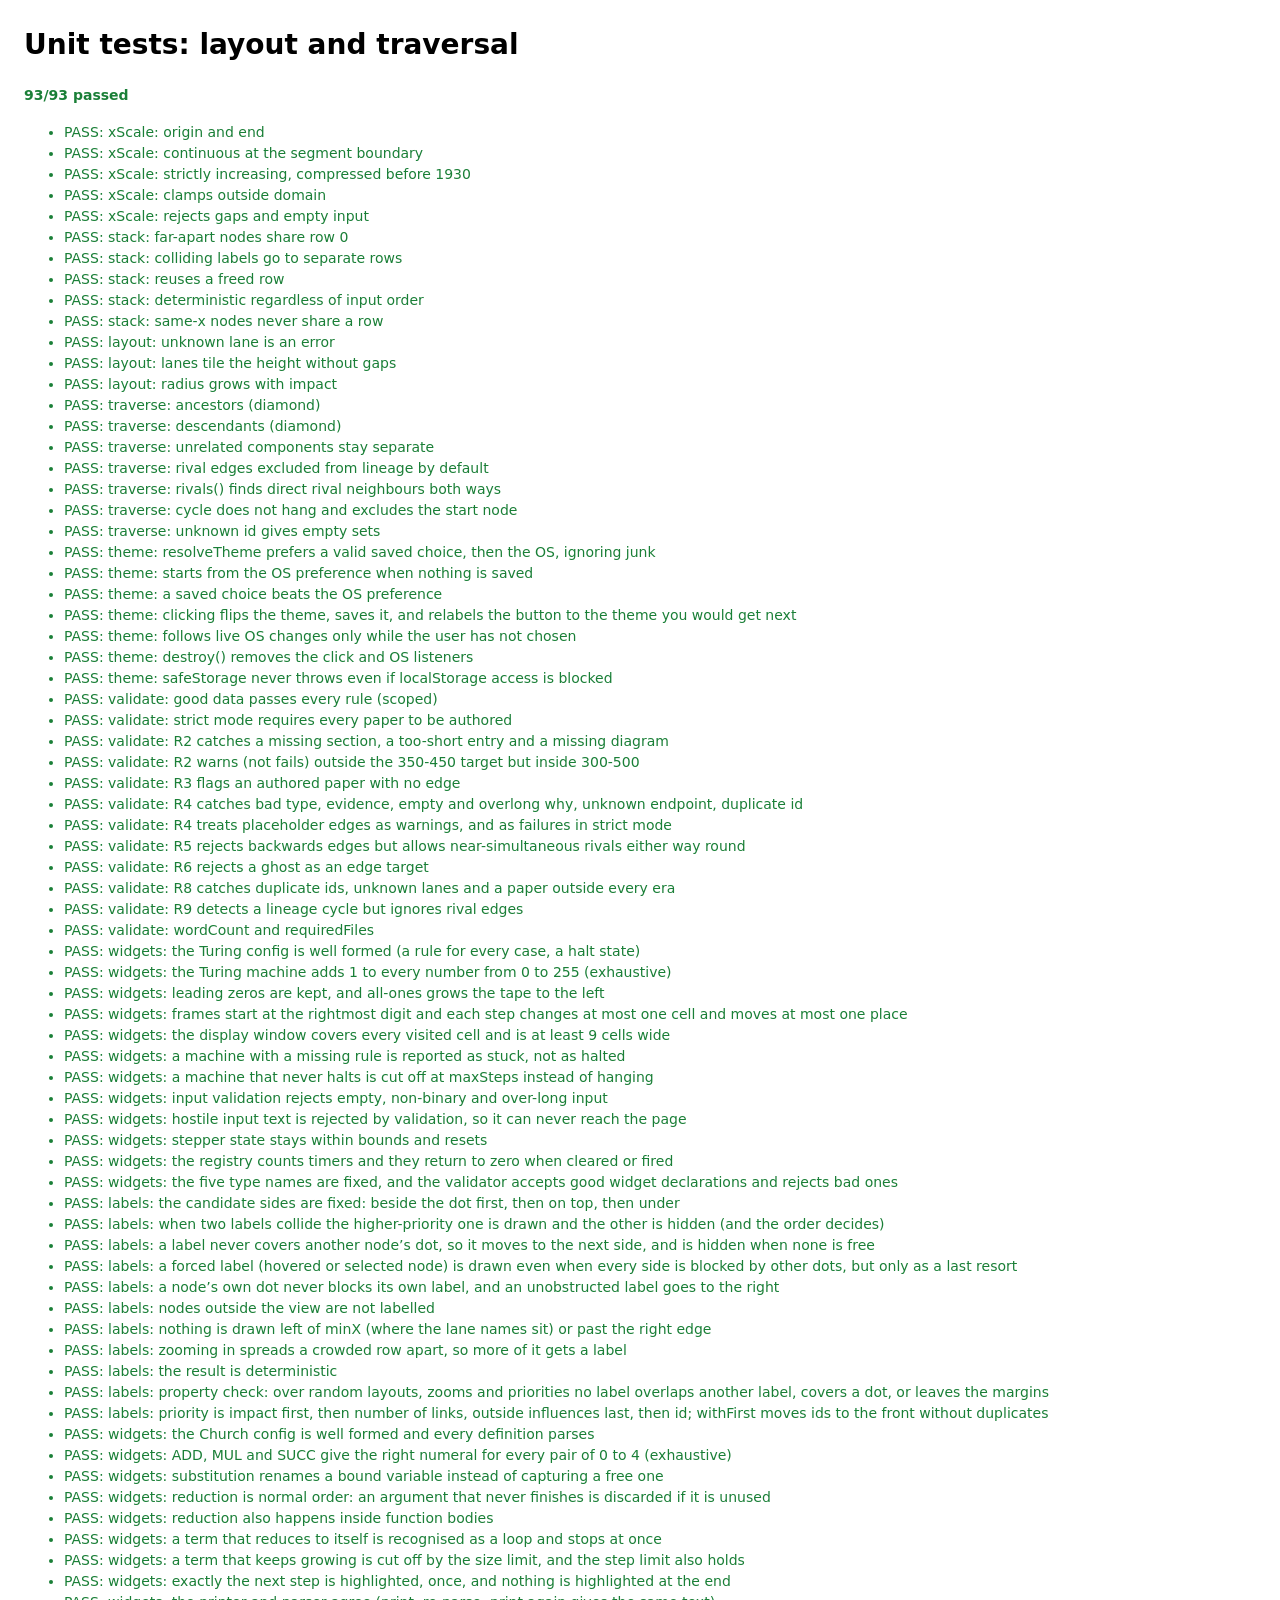
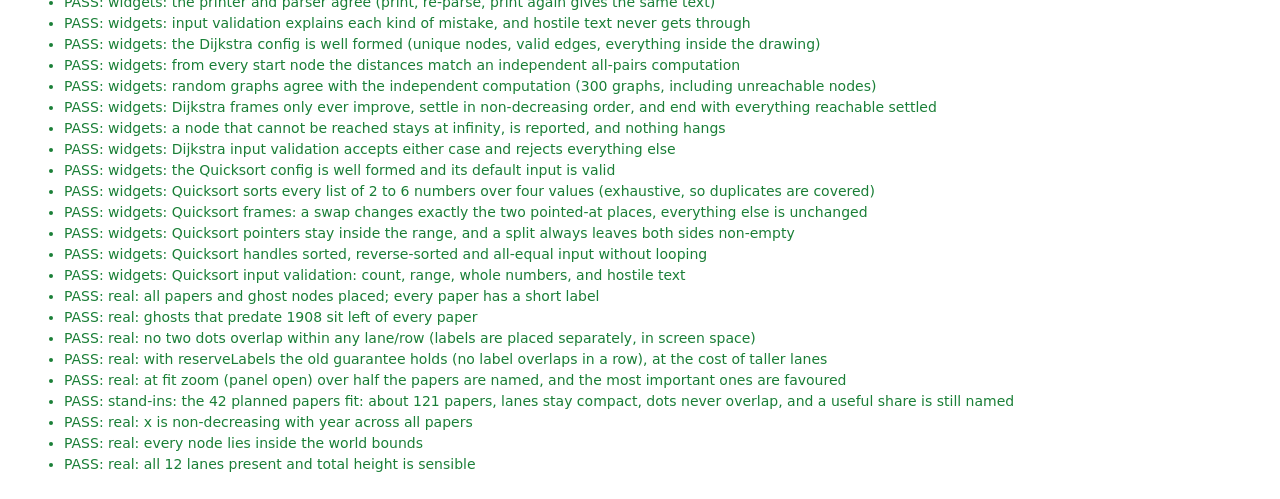
==== commit 82be31c2: "Draw node labels in screen space, chosen by importance Labels used to be reserved room in the lanes " ====
--- a/tests/unit.html
+++ b/tests/unit.html
@@ -14,7 +14,9 @@
   <div id="summary">Running…</div>
   <ul id="results"></ul>
 <script type="module">
-import { makeXScale, stackNodes, computeLayout, radiusFor, ROW_H, X_SEGMENTS } from '../js/layout.js';
+import { makeXScale, stackNodes, computeLayout, radiusFor, ROW_H, X_SEGMENTS, estimateTextWidth } from '../js/layout.js';
+import { chooseLabels, basePriority, withFirst, SIDES } from '../js/labels.js';
+import { withStubs, STUB_COUNT } from './stub-data.js';
 import { validateData, wordCount, requiredFiles } from '../js/validate.js';
 import { resolveTheme, createThemeToggle, safeStorage } from '../js/theme.js';
 import { run as tmRun, validate as tmValidate, inputs as tmInputs } from '../js/widgets/models/turing.js';
@@ -397,6 +399,106 @@
   assert(/no config/.test(problemsOf(validateData(noCfg), 'R2')));
   const str = baseData(); str.explanations.A.widget = 'stepper';
   assert(statusOf(validateData(str), 'R2') === 'fail', 'a widget that is not an object fails');
+});
+
+/* ---------- chooseLabels: which node labels get drawn ---------- */
+const LN = (id, x, y, labelW = 60, r = 6) => ({ id, x, y, r, labelW });
+const V = { k: 1, tx: 0, ty: 0, viewW: 800, viewH: 400 };
+const choose = (nodes, order, extra = {}) => chooseLabels({ nodes, order, ...V, ...extra });
+// The rectangle a returned label occupies, worked out here from its anchor, not taken from the module.
+const labelRect = (l, h = 14) => ({
+  x0: l.anchor === 'start' ? l.x : l.anchor === 'end' ? l.x - l.w : l.x - l.w / 2,
+  x1: l.anchor === 'start' ? l.x + l.w : l.anchor === 'end' ? l.x : l.x + l.w / 2,
+  y0: l.y - h / 2, y1: l.y + h / 2,
+});
+
+test('labels: the candidate sides are fixed: beside the dot first, then on top, then under', () => {
+  assert(SIDES.join() === 'right,left,above,below');
+});
+test('labels: when two labels collide the higher-priority one is drawn and the other is hidden (and the order decides)', () => {
+  const nodes = [LN('a', 100, 100), LN('b', 100, 112)]; // labels overlap by 2px; neither dot is in the other's way
+  const ab = choose(nodes, ['a', 'b'], { sides: ['right'] }), ba = choose(nodes, ['b', 'a'], { sides: ['right'] });
+  assert(ab.has('a') && !ab.has('b'), 'a first: a wins');
+  assert(ba.has('b') && !ba.has('a'), 'b first: b wins');
+});
+test('labels: a label never covers another node\u2019s dot, so it moves to the next side, and is hidden when none is free', () => {
+  const me = LN('me', 100, 100);
+  const dot = (id, x, y) => LN(id, x, y, 0, 6);
+  const right = choose([me, dot('r', 130, 100)], ['me']).get('me');
+  assert(right.side === 'left' && right.anchor === 'end' && right.x === 90, `right blocked -> left: ${JSON.stringify(right)}`);
+  const above = choose([me, dot('r', 130, 100), dot('l', 60, 100)], ['me']).get('me');
+  assert(above.side === 'above' && above.anchor === 'middle' && above.x === 100 && above.y === 85, `-> above: ${JSON.stringify(above)}`);
+  const below = choose([me, dot('r', 130, 100), dot('l', 60, 100), dot('u', 100, 85)], ['me']).get('me');
+  assert(below.side === 'below' && below.y === 115, `-> below: ${JSON.stringify(below)}`);
+  assert(!choose([me, dot('r', 130, 100), dot('l', 60, 100), dot('u', 100, 85), dot('d', 100, 115)], ['me']).has('me'), 'nowhere to go: hidden');
+});
+test('labels: a forced label (hovered or selected node) is drawn even when every side is blocked by other dots, but only as a last resort', () => {
+  const me = LN('me', 100, 100);
+  const dot = (id, x, y) => LN(id, x, y, 0, 6);
+  const boxed = [me, dot('r', 130, 100), dot('l', 60, 100), dot('u', 100, 85), dot('d', 100, 115)];
+  assert(!choose(boxed, ['me']).has('me'), 'not forced: hidden');
+  const f = choose(boxed, ['me'], { force: ['me'] }).get('me');
+  assert(f && f.side === 'right', `forced: first side inside the view is used: ${JSON.stringify(f)}`);
+  const free = choose([me, dot('r', 130, 100)], ['me'], { force: ['me'] }).get('me');
+  assert(free.side === 'left', 'forced but a clear side exists: the clear side is used, not the covered one');
+  assert(!choose([LN('edge', 20, 100)], ['edge'], { force: ['edge'], minX: 112 }).has('edge'), 'even forced labels stay out of the left margin');
+});
+test('labels: a node\u2019s own dot never blocks its own label, and an unobstructed label goes to the right', () => {
+  const l = choose([LN('a', 100, 100)], ['a']).get('a');
+  assert(l.side === 'right' && l.anchor === 'start' && l.x === 110 && l.y === 100 && l.w === 60);
+});
+test('labels: nodes outside the view are not labelled', () => {
+  const m = choose([LN('in', 100, 100), LN('far-right', 2000, 100), LN('far-below', 100, 900), LN('far-above', 100, -900)], ['in', 'far-right', 'far-below', 'far-above']);
+  assert([...m.keys()].join() === 'in');
+});
+test('labels: nothing is drawn left of minX (where the lane names sit) or past the right edge', () => {
+  const near = LN('edge', 20, 100);
+  assert(choose([near], ['edge'], { minX: 112 }).size === 0, 'every side starts left of 112');
+  assert(choose([near], ['edge'], { minX: 0 }).size === 1, 'with no margin it is drawn');
+  const right = choose([LN('r', 780, 100)], ['r']).get('r');
+  assert(right.side === 'left', 'would run past the right edge on the right, so it goes left');
+});
+test('labels: zooming in spreads a crowded row apart, so more of it gets a label', () => {
+  const row = Array.from({ length: 8 }, (_, i) => LN(`n${i}`, 100 + i * 30, 100, 40));
+  const order = row.map((n) => n.id);
+  const n = (k) => chooseLabels({ nodes: row, order, k, tx: 0, ty: 0, viewW: 1200, viewH: 400, sides: ['right'] }).size;
+  // The dots grow with the zoom too, so a label has to clear its neighbour's dot: it only opens up at 3x here.
+  assert(n(0.5) >= 1 && n(2) >= n(0.5) && n(3) > n(0.5) && n(3) >= 6, `k=0.5:${n(0.5)} k=2:${n(2)} k=3:${n(3)}`);
+});
+test('labels: the result is deterministic', () => {
+  const nodes = Array.from({ length: 30 }, (_, i) => LN(`n${i}`, 50 + (i * 97) % 700, 40 + (i * 53) % 320));
+  const order = nodes.map((x) => x.id);
+  const a = JSON.stringify([...choose(nodes, order)]), b = JSON.stringify([...choose([...nodes].reverse(), order)]);
+  assert(a === b, 'same order of priorities gives the same labels, whatever order the nodes are listed in');
+});
+test('labels: property check: over random layouts, zooms and priorities no label overlaps another label, covers a dot, or leaves the margins', () => {
+  let seed = 99; const rnd = (n) => { seed = (seed * 1103515245 + 12345) & 0x7fffffff; return seed % n; };
+  let drawn = 0;
+  for (let trial = 0; trial < 60; trial++) {
+    const nodes = Array.from({ length: 70 }, (_, i) => LN(`n${i}`, rnd(1600), rnd(800), 30 + rnd(90), 6 + 3 * rnd(2)));
+    const order = nodes.map((x) => x.id).sort(() => rnd(3) - 1);
+    const k = [0.3, 0.55, 1, 1.8, 3][rnd(5)], tx = -rnd(500), ty = -rnd(200), minX = rnd(2) ? 112 : 0;
+    const out = chooseLabels({ nodes, order, k, tx, ty, viewW: 900, viewH: 500, minX });
+    const rects = [...out].map(([id, l]) => ({ id, ...labelRect(l) }));
+    drawn += rects.length;
+    for (const a of rects) {
+      assert(a.x0 >= minX && a.x1 <= 900, `trial ${trial}: ${a.id} outside the margins`);
+      for (const n of nodes) {
+        if (n.id === a.id) continue;
+        const sx = n.x * k + tx, sy = n.y * k + ty, r = n.r * k;
+        assert(!(a.x0 < sx + r && sx - r < a.x1 && a.y0 < sy + r && sy - r < a.y1), `trial ${trial}: label ${a.id} covers the dot of ${n.id}`);
+      }
+      for (const b of rects) if (a.id < b.id) assert(!(a.x0 < b.x1 + 3 && b.x0 < a.x1 + 3 && a.y0 < b.y1 + 3 && b.y0 < a.y1 + 3), `trial ${trial}: labels ${a.id} and ${b.id} overlap`);
+    }
+  }
+  assert(drawn > 300, `the property check actually drew labels (${drawn})`);
+});
+test('labels: priority is impact first, then number of links, outside influences last, then id; withFirst moves ids to the front without duplicates', () => {
+  const nodes = [{ id: 'a', impact: 2 }, { id: 'b', impact: 3 }, { id: 'c', impact: 3 }, { id: 'g', impact: 3, ghost: true }, { id: 'd', impact: 3 }];
+  const degree = new Map([['a', 9], ['b', 1], ['c', 5], ['d', 5], ['g', 20]]);
+  assert(basePriority(nodes, degree).join() === 'c,d,b,a,g', basePriority(nodes, degree).join());
+  assert(withFirst(['x', 'y', 'z'], ['z', null, 'z', 'q', undefined]).join() === 'z,q,x,y');
+  assert(withFirst(['x', 'y'], []).join() === 'x,y');
 });
 
 /* ---------- widgets: Church (lambda calculus) ---------- */
@@ -619,20 +721,21 @@
 
 /* ---------- real data ---------- */
 async function realData() {
-  const [papers, lanes, ghosts] = await Promise.all([
+  const [papers, lanes, ghosts, edges] = await Promise.all([
     fetch('../data/papers.json').then((r) => r.json()),
     fetch('../data/lanes.json').then((r) => r.json()),
     fetch('../data/ghosts.json').then((r) => r.json()),
+    fetch('../data/edges.json').then((r) => r.json()),
   ]);
   const xScale = makeXScale(X_SEGMENTS, 130); // the same axis the app uses
   const L = computeLayout({
     nodes: [
       ...papers.map((p) => ({ id: p.id, year: p.year, lane: p.primary_field, label: p.short, impact: p.conceptual_impact_1_3 })),
-      ...ghosts.map((g) => ({ id: g.id, year: g.year, lane: g.lane, label: `${g.title} (${g.year})`, impact: 2 })),
+      ...ghosts.map((g) => ({ id: g.id, year: g.year, lane: g.lane, label: `${g.title} (${g.year})`, impact: 2, ghost: true })),
     ],
     lanes, xScale,
   });
-  return { papers, ghosts, L, xScale };
+  return { papers, ghosts, edges, L, xScale, lanes };
 }
 let real;
 try { real = await realData(); } catch (e) { results.push({ name: 'real data: load', ok: false, msg: e.message }); }
@@ -646,7 +749,7 @@
     const early = L.nodes.filter((n) => n.year < 1908);
     assert(early.length >= 2 && early.every((n) => n.x < L.nodes.find((m) => m.id === 'CS001').x));
   });
-  test('real: no label overlaps within any lane/row', () => {
+  test('real: no two dots overlap within any lane/row (labels are placed separately, in screen space)', () => {
     for (const lane of L.lanes) {
       const byRow = new Map();
       for (const n of L.nodes.filter((n) => n.lane === lane.id)) {
@@ -656,11 +759,73 @@
       for (const [row, ns] of byRow) {
         ns.sort((a, b) => a.x - b.x);
         for (let i = 1; i < ns.length; i++) {
-          const prevRight = ns[i - 1].x + ns[i - 1].r + 4 + ns[i - 1].labelW;
-          assert(prevRight <= ns[i].x - ns[i].r, `overlap in ${lane.id} row ${row}: ${ns[i - 1].id}/${ns[i].id}`);
+          assert(ns[i - 1].x + ns[i - 1].r + 4 <= ns[i].x - ns[i].r, `dots overlap in ${lane.id} row ${row}: ${ns[i - 1].id}/${ns[i].id}`);
         }
       }
     }
+  });
+  test('real: with reserveLabels the old guarantee holds (no label overlaps in a row), at the cost of taller lanes', () => {
+    const R = computeLayout({
+      nodes: [
+        ...papers.map((p) => ({ id: p.id, year: p.year, lane: p.primary_field, label: p.short, impact: p.conceptual_impact_1_3 })),
+        ...ghosts.map((g) => ({ id: g.id, year: g.year, lane: g.lane, label: `${g.title} (${g.year})`, impact: 2 })),
+      ],
+      lanes: real.lanes, xScale: real.xScale, reserveLabels: true,
+    });
+    for (const lane of R.lanes) {
+      const byRow = new Map();
+      for (const n of R.nodes.filter((n) => n.lane === lane.id)) { if (!byRow.has(n.row)) byRow.set(n.row, []); byRow.get(n.row).push(n); }
+      for (const ns of byRow.values()) {
+        ns.sort((a, b) => a.x - b.x);
+        for (let i = 1; i < ns.length; i++) assert(ns[i - 1].x + ns[i - 1].r + 4 + ns[i - 1].labelW <= ns[i].x - ns[i].r, `label overlap ${ns[i - 1].id}/${ns[i].id}`);
+      }
+    }
+    assert(R.height > L.height, `reserved ${R.height} should exceed compact ${L.height}`);
+  });
+
+  // How many papers get named at fit zoom, with the panel open (the narrower, harder case): 1080 px wide.
+  const namedAtFit = (layoutNodes, edges, viewW = 1080, viewH = 640) => {
+    const nodes = layoutNodes.map((n) => ({ ...n, labelW: estimateTextWidth(n.label, 11) })); // the real labels are 11px
+    const degree = new Map();
+    for (const e of edges) { degree.set(e.from, (degree.get(e.from) || 0) + 1); degree.set(e.to, (degree.get(e.to) || 0) + 1); }
+    const order = basePriority(nodes, degree);
+    const worldW = Math.max(...nodes.map((n) => n.x + n.r + 4 + n.labelW)), worldH = Math.max(...nodes.map((n) => n.y)) * 1.08;
+    const k = Math.min(viewW / worldW, viewH / worldH);
+    return { order, shown: chooseLabels({ nodes, order, k, tx: 0, ty: 0, viewW, viewH, minX: 112 }), k };
+  };
+  test('real: at fit zoom (panel open) over half the papers are named, and the most important ones are favoured', () => {
+    const { order, shown } = namedAtFit(L.nodes, real.edges);
+    const ranked = order.filter((id) => id.startsWith('CS')); // papers, most important first
+    const named = ranked.filter((id) => shown.has(id)).length;
+    assert(named / papers.length >= 0.5, `${named} of ${papers.length} named`);
+    const share = (ids) => ids.filter((id) => shown.has(id)).length / ids.length;
+    // A crowded cluster can leave even an important paper without room (it is still named on hover or selection),
+    // so require most of the top ten, and a better rate for the top twenty than for the bottom twenty.
+    assert(ranked.slice(0, 10).filter((id) => shown.has(id)).length >= 8, `top ten not named: ${ranked.slice(0, 10).filter((id) => !shown.has(id))}`);
+    assert(share(ranked.slice(0, 20)) > share(ranked.slice(-20)), `top 20 ${share(ranked.slice(0, 20))} vs bottom 20 ${share(ranked.slice(-20))}`);
+  });
+  test('stand-ins: the 42 planned papers fit: about 121 papers, lanes stay compact, dots never overlap, and a useful share is still named', () => {
+    assert(STUB_COUNT === 42);
+    const bigger = withStubs({ papers: real.papers, edges: real.edges });
+    assert(bigger.papers.length === 79 + STUB_COUNT && new Set(bigger.papers.map((p) => p.id)).size === bigger.papers.length, 'unique ids');
+    const laneIds = new Set(real.lanes.map((l) => l.id));
+    assert(bigger.papers.every((p) => laneIds.has(p.primary_field)), 'every stand-in is in a real lane');
+    const B = computeLayout({
+      nodes: [
+        ...bigger.papers.map((p) => ({ id: p.id, year: p.year, lane: p.primary_field, label: p.short, impact: p.conceptual_impact_1_3 })),
+        ...ghosts.map((g) => ({ id: g.id, year: g.year, lane: g.lane, label: `${g.title} (${g.year})`, impact: 2, ghost: true })),
+      ],
+      lanes: real.lanes, xScale: real.xScale,
+    });
+    assert(B.height < L.height * 1.5, `lanes stayed compact: ${Math.round(B.height)} vs ${Math.round(L.height)}`);
+    for (const lane of B.lanes) {
+      const byRow = new Map();
+      for (const n of B.nodes.filter((n) => n.lane === lane.id)) { if (!byRow.has(n.row)) byRow.set(n.row, []); byRow.get(n.row).push(n); }
+      for (const ns of byRow.values()) { ns.sort((a, b) => a.x - b.x); for (let i = 1; i < ns.length; i++) assert(ns[i - 1].x + ns[i - 1].r + 4 <= ns[i].x - ns[i].r, `dots overlap: ${ns[i - 1].id}/${ns[i].id}`); }
+    }
+    const { shown } = namedAtFit(B.nodes, bigger.edges);
+    const named = bigger.papers.filter((p) => shown.has(p.id)).length;
+    assert(named / bigger.papers.length >= 0.4, `${named} of ${bigger.papers.length} named at fit with the panel open`);
   });
   test('real: x is non-decreasing with year across all papers', () => {
     const s = [...L.nodes].sort((a, b) => a.year - b.year);
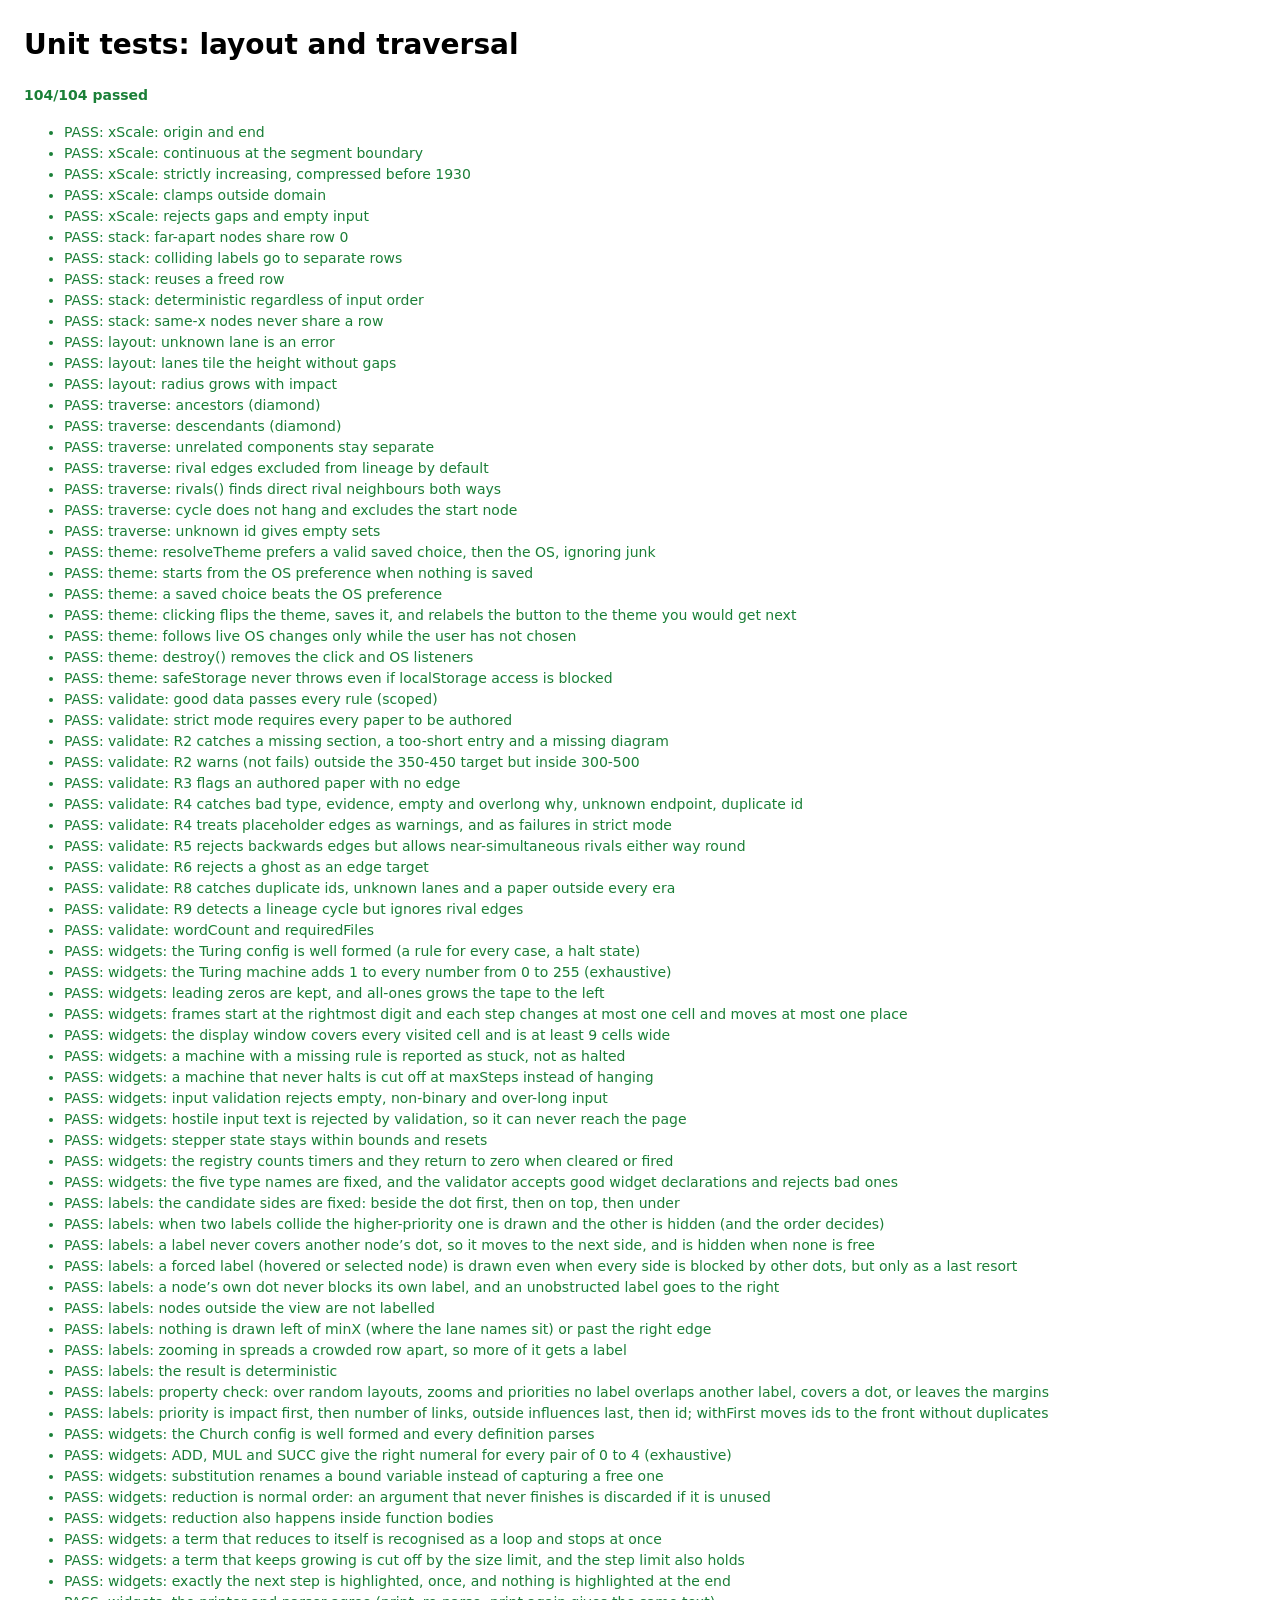
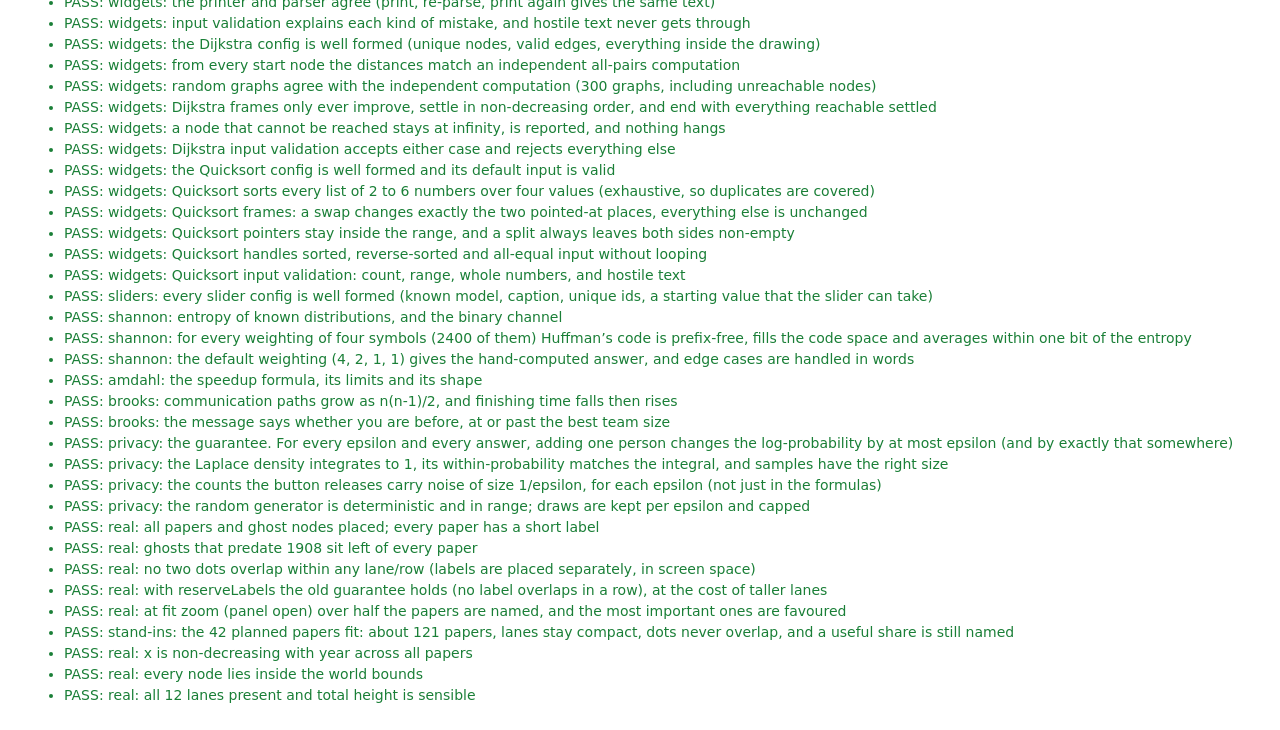
==== commit ba72ed3c: "Add the slider widget type with its four papers Build the slider widget type and configure it for Sh" ====
--- a/tests/unit.html
+++ b/tests/unit.html
@@ -23,6 +23,10 @@
 import * as church from '../js/widgets/models/church.js';
 import * as dijkstra from '../js/widgets/models/dijkstra.js';
 import * as quicksort from '../js/widgets/models/quicksort.js';
+import * as shannon from '../js/widgets/models/shannon.js';
+import * as amdahl from '../js/widgets/models/amdahl.js';
+import * as brooks from '../js/widgets/models/brooks.js';
+import * as privacy from '../js/widgets/models/privacy.js';
 import { createStepperState } from '../js/widgets/stepper-state.js';
 import { WIDGET_TYPE_NAMES } from '../js/widgets/types.js';
 import { setTimer, clearTimer, widgetStats } from '../js/widgets/registry.js';
@@ -717,6 +721,149 @@
   const longNum = v('1 ' + '9'.repeat(30));
   assert(longNum && longNum.length < 60, 'a very long token is shortened in the message');
   assert(quicksort.build(QS, { list: '3, 1 ,2' }).sorted.join() === '1,2,3', 'commas and extra spaces are fine');
+});
+
+/* ---------- widgets: slider type (Shannon, Amdahl, Brooks, differential privacy) ---------- */
+const SL = {};
+for (const n of ['shannon', 'amdahl', 'brooks', 'privacy']) SL[n] = await fetch(`../widgets/${n}.json`).then((r) => r.json());
+
+test('sliders: every slider config is well formed (known model, caption, unique ids, a starting value that the slider can take)', () => {
+  for (const [name, c] of Object.entries(SL)) {
+    assert(c.model === name && c.title && c.caption.length > 60, `${name}: model, title, caption`);
+    const ids = c.sliders.map((x) => x.id);
+    assert(new Set(ids).size === ids.length && c.sliders.length >= 2 && c.sliders.every((x) => x.label), `${name}: slider ids and labels`);
+    for (const sl of c.sliders) {
+      if (sl.values) assert(sl.values.includes(sl.value) && sl.values.every((v, i) => i === 0 || v > sl.values[i - 1]), `${name}.${sl.id}: value in an increasing list`);
+      else assert(sl.value >= sl.min && sl.value <= sl.max && sl.step > 0 && sl.max > sl.min, `${name}.${sl.id}: value in range`);
+    }
+  }
+});
+
+test('shannon: entropy of known distributions, and the binary channel', () => {
+  assert(shannon.entropy([0.25, 0.25, 0.25, 0.25]) === 2 && shannon.entropy([1, 0, 0, 0]) === 0 && Object.is(shannon.entropy([1, 0, 0, 0]), 0), 'uniform 2 bits, certain 0 bits (and not -0)');
+  assert(shannon.entropy([0.5, 0.25, 0.125, 0.125]) === 1.75, 'a dyadic distribution has an exact entropy');
+  assert(shannon.binaryEntropy(0.5) === 1 && shannon.binaryEntropy(0) === 0 && shannon.binaryEntropy(1) === 0);
+  assert(shannon.channelCapacity(0) === 1 && shannon.channelCapacity(0.5) === 0 && Math.abs(shannon.channelCapacity(0.11) - 0.5) < 0.001, 'perfect channel 1, coin-flip channel 0, 11% flips about 0.5');
+  for (let f = 0.01; f < 0.5; f += 0.01) {
+    assert(Math.abs(shannon.channelCapacity(f) - shannon.channelCapacity(1 - f)) < 1e-12, `symmetric at ${f}`);
+    assert(shannon.channelCapacity(f) < shannon.channelCapacity(f - 0.01) + 1e-12, `capacity falls as noise grows (${f})`);
+  }
+});
+test('shannon: for every weighting of four symbols (2400 of them) Huffman’s code is prefix-free, fills the code space and averages within one bit of the entropy', () => {
+  let checked = 0;
+  for (let a = 0; a <= 6; a++) for (let b = 0; b <= 6; b++) for (let c = 0; c <= 6; c++) for (let d = 0; d <= 6; d++) {
+    const t = a + b + c + d; if (!t) continue;
+    checked++;
+    const p = [a, b, c, d].map((x) => x / t), H = shannon.entropy(p), L = shannon.huffmanLengths(p), avg = shannon.averageLength(p, L);
+    assert(avg >= H - 1e-9 && avg < H + 1, `[${a},${b},${c},${d}]: H ${H} avg ${avg}`);
+    const used = L.filter((l, i) => p[i] > 0 && l > 0);
+    if (used.length > 1) assert(Math.abs(used.reduce((s, l) => s + 2 ** -l, 0) - 1) < 1e-9, `[${a},${b},${c},${d}]: Kraft sum is 1`);
+    const codes = shannon.canonicalCodes(L).filter((x) => x);
+    assert(new Set(codes).size === codes.length && !codes.some((x) => codes.some((y) => x !== y && y.startsWith(x))), `[${a},${b},${c},${d}]: prefix-free`);
+    const all = shannon.canonicalCodes(L);
+    assert(p.every((x, i) => (x > 0 || all[i] === '') && (used.length < 2 || x === 0 || all[i] !== '')), `[${a},${b},${c},${d}]: a symbol has a code exactly when it can occur`);
+  }
+  assert(checked === 7 ** 4 - 1, `checked ${checked}`);
+});
+test('shannon: the default weighting (4, 2, 1, 1) gives the hand-computed answer, and edge cases are handled in words', () => {
+  const s = shannon.compute({ w0: 4, w1: 2, w2: 1, w3: 1, noise: 11 }, SL.shannon);
+  assert(s.valid && s.H === 1.75 && s.fixed === 2 && s.lengths.join() === '1,2,3,3' && s.codes.join() === '0,10,110,111' && s.avg === 1.75, JSON.stringify([s.H, s.lengths, s.codes]));
+  const scaled = shannon.compute({ w0: 12, w1: 6, w2: 3, w3: 3, noise: 11 }, SL.shannon);
+  assert(scaled.H === s.H && scaled.p.join() === s.p.join(), 'only the proportions matter, not the weights');
+  const none = shannon.compute({ w0: 0, w1: 0, w2: 0, w3: 0, noise: 0 }, SL.shannon);
+  assert(!none.valid && /at least one symbol/.test(none.message) && none.readouts[0].value === '—');
+  const one = shannon.compute({ w0: 0, w1: 5, w2: 0, w3: 0, noise: 0 }, SL.shannon);
+  assert(one.H === 0 && one.fixed === 0 && /nothing needs to be sent/.test(one.message) && one.avg === 0);
+  const uniform = shannon.compute({ w0: 3, w1: 3, w2: 3, w3: 3, noise: 0 }, SL.shannon);
+  assert(uniform.H === 2 && uniform.avg === 2 && uniform.capacity === 1 && !/Huffman's code gets/.test(uniform.message), 'when no saving is possible it does not claim one');
+});
+
+test('amdahl: the speedup formula, its limits and its shape', () => {
+  assert(Math.abs(amdahl.speedup(0.9, 64) - 1 / (0.1 + 0.9 / 64)) < 1e-12 && Math.abs(amdahl.speedup(0.9, 64) - 8.7671) < 1e-3, 'hand-computed 8.767');
+  for (const n of [1, 2, 64, 4096]) { assert(amdahl.speedup(0, n) === 1, 'nothing parallel: no speedup'); assert(Math.abs(amdahl.speedup(1, n) - n) < 1e-9, 'all parallel: speedup = processors'); }
+  for (const p of [0, 0.5, 0.9, 0.95, 0.99, 1]) {
+    assert(amdahl.speedup(p, 1) === 1, `one processor gives no speedup (p=${p})`);
+    let prev = 0;
+    for (let k = 0; k <= 12; k++) {
+      const n = 2 ** k, s = amdahl.speedup(p, n);
+      assert(s >= prev - 1e-12, `non-decreasing in N (p=${p}, N=${n})`);
+      assert(s <= Math.min(n, amdahl.speedupLimit(p)) + 1e-9, `never beats the number of processors or the ceiling (p=${p}, N=${n})`);
+      prev = s;
+    }
+  }
+  assert(Math.abs(amdahl.speedupLimit(0.9) - 10) < 1e-9 && amdahl.speedupLimit(1) === Infinity && Math.abs(amdahl.speedup(0.9, 2 ** 40) - 10) < 1e-6, 'ceiling is 1/(1-p) and is approached');
+  const c = amdahl.compute({ parallel: 90, processors: 64 }, SL.amdahl);
+  assert(Math.abs(c.efficiency - amdahl.speedup(0.9, 64) / 64) < 1e-12 && c.efficiency > 0 && c.efficiency <= 1 && /more than 10× speedup/.test(c.message), c.message);
+  assert(/keeps growing/.test(amdahl.compute({ parallel: 100, processors: 64 }, SL.amdahl).message), 'with nothing serial there is no ceiling');
+});
+
+test('brooks: communication paths grow as n(n-1)/2, and finishing time falls then rises', () => {
+  assert([1, 2, 3, 8, 40].map(brooks.paths).join() === '0,1,3,28,780', 'hand-computed paths');
+  const W = 48, C = 0.2;
+  assert(brooks.months(1, W, C) === W, 'one person takes all the work');
+  assert(Math.abs(brooks.months(8, W, C) - 6.7) < 1e-12, 'hand-computed 48/8 + 0.2*7/2 = 6.7');
+  const ts = Array.from({ length: 40 }, (_, i) => brooks.months(i + 1, W, C));
+  const best = brooks.bestTeam(W, C, 40);
+  assert(ts.every((t) => t >= ts[best - 1] - 1e-12), 'the best team size is the minimum');
+  assert(Math.abs(best - Math.sqrt((2 * W) / C)) <= 1, `close to sqrt(2W/c): ${best} vs ${Math.sqrt((2 * W) / C).toFixed(1)}`);
+  for (let i = 1; i < best; i++) assert(ts[i] < ts[i - 1], `falling before the best size (n=${i + 1})`);
+  for (let i = best; i < 40; i++) assert(ts[i] > ts[i - 1], `rising after the best size (n=${i + 1})`);
+  assert(brooks.bestTeam(W, 0, 40) === 40, 'with free communication more people always help');
+  assert(brooks.bestTeam(W, 60, 40) === 1 && brooks.bestTeam(W, 5, 40) > 1, 'one person is fastest only once a single path costs more than all the work');
+});
+test('brooks: the message says whether you are before, at or past the best team size', () => {
+  const m = (team) => brooks.compute({ team, work: 48, cost: 0.2 }, SL.brooks);
+  assert(/More people still help/.test(m(8).message) && !m(8).past, 'before');
+  assert(/best team size/.test(m(22).message) && !m(22).past, 'at');
+  assert(/makes the project later/.test(m(40).message) && m(40).past, 'past');
+  assert(m(8).readouts[0].value === '28' && m(8).readouts[1].value === '6.7 months' && m(8).readouts[2].value.startsWith('22 people'));
+});
+
+test('privacy: the guarantee. For every epsilon and every answer, adding one person changes the log-probability by at most epsilon (and by exactly that somewhere)', () => {
+  for (const eps of SL.privacy.sliders[0].values) {
+    const b = 1 / eps; let reached = false;
+    for (let x = -100; x <= 180; x += 0.31) {
+      const diff = Math.abs(privacy.laplaceLogPdf(x, 40, b) - privacy.laplaceLogPdf(x, 41, b));
+      assert(diff <= eps + 1e-9, `eps ${eps}, x ${x}: ${diff} > ${eps}`);
+      if (Math.abs(diff - eps) < 1e-9) reached = true;
+    }
+    assert(reached, `the bound e^${eps} is tight: it is reached for some answer`);
+  }
+});
+test('privacy: the Laplace density integrates to 1, its within-probability matches the integral, and samples have the right size', () => {
+  let area = 0, inside = 0; const b = 1.5, k = 2;
+  for (let x = -120; x <= 120; x += 0.01) { const d = privacy.laplacePdf(x, 0, b) * 0.01; area += d; if (Math.abs(x) <= k) inside += d; }
+  assert(Math.abs(area - 1) < 1e-3, `area ${area}`);
+  assert(Math.abs(inside - privacy.withinProbability(k, b)) < 1e-3, `${inside} vs ${privacy.withinProbability(k, b)}`);
+  assert(privacy.laplaceSample(0.5, 3) === 0 || Object.is(privacy.laplaceSample(0.5, 3), -0), 'the median sample is 0');
+  for (const u of [0.01, 0.2, 0.4, 0.77]) assert(Math.abs(privacy.laplaceSample(u, 2) + privacy.laplaceSample(1 - u, 2)) < 1e-9, 'symmetric about 0');
+  const rng = privacy.makeRng(1); let sum = 0, n = 40000;
+  for (let i = 0; i < n; i++) sum += Math.abs(privacy.laplaceSample(rng(), 2));
+  assert(Math.abs(sum / n - privacy.typicalError(2)) < 0.06, `mean |noise| ${sum / n} vs 2`);
+});
+test('privacy: the counts the button releases carry noise of size 1/epsilon, for each epsilon (not just in the formulas)', () => {
+  for (const eps of [0.2, 1, 5]) {
+    const extra = {}; let sum = 0; const n = 20000;
+    privacy.compute({ epsilon: eps, tolerance: 5 }, SL.privacy, extra);
+    for (let i = 0; i < n; i++) { privacy.act('draw', { epsilon: eps }, SL.privacy, extra); sum += Math.abs(extra.draws.at(-1) - SL.privacy.trueCount); }
+    assert(Math.abs(sum / n - 1 / eps) < 0.05 / eps, `epsilon ${eps}: mean error ${(sum / n).toFixed(3)} vs ${1 / eps}`);
+  }
+});
+test('privacy: the random generator is deterministic and in range; draws are kept per epsilon and capped', () => {
+  const a = privacy.makeRng(7), b = privacy.makeRng(7), c = privacy.makeRng(8);
+  const xs = Array.from({ length: 50 }, () => a()), ys = Array.from({ length: 50 }, () => b());
+  assert(xs.join() === ys.join() && xs.every((v) => v >= 0 && v < 1) && c() !== xs[0], 'same seed, same sequence; values in [0, 1)');
+  const cfg = SL.privacy, extra = {};
+  privacy.compute({ epsilon: 1, tolerance: 5 }, cfg, extra);
+  for (let i = 0; i < 15; i++) privacy.act('draw', { epsilon: 1 }, cfg, extra);
+  assert(extra.draws.length === 12, 'only the last 12 are kept');
+  const again = {}; privacy.compute({ epsilon: 1, tolerance: 5 }, cfg, again); for (let i = 0; i < 15; i++) privacy.act('draw', { epsilon: 1 }, cfg, again);
+  assert(again.draws.join() === extra.draws.join(), 'the same clicks give the same answers');
+  privacy.compute({ epsilon: 2, tolerance: 5 }, cfg, extra);
+  assert(extra.draws.length === 0, 'moving epsilon starts a fresh set of draws');
+  const st = privacy.compute({ epsilon: 0.5, tolerance: 5 }, cfg, {});
+  assert(st.b === 2 && Math.abs(st.ratio - Math.exp(0.5)) < 1e-12 && st.readouts[0].value === '±2.0' && /Release a noisy count/.test(st.message));
+  assert(privacy.actions()[0].id === 'draw');
 });
 
 /* ---------- real data ---------- */
